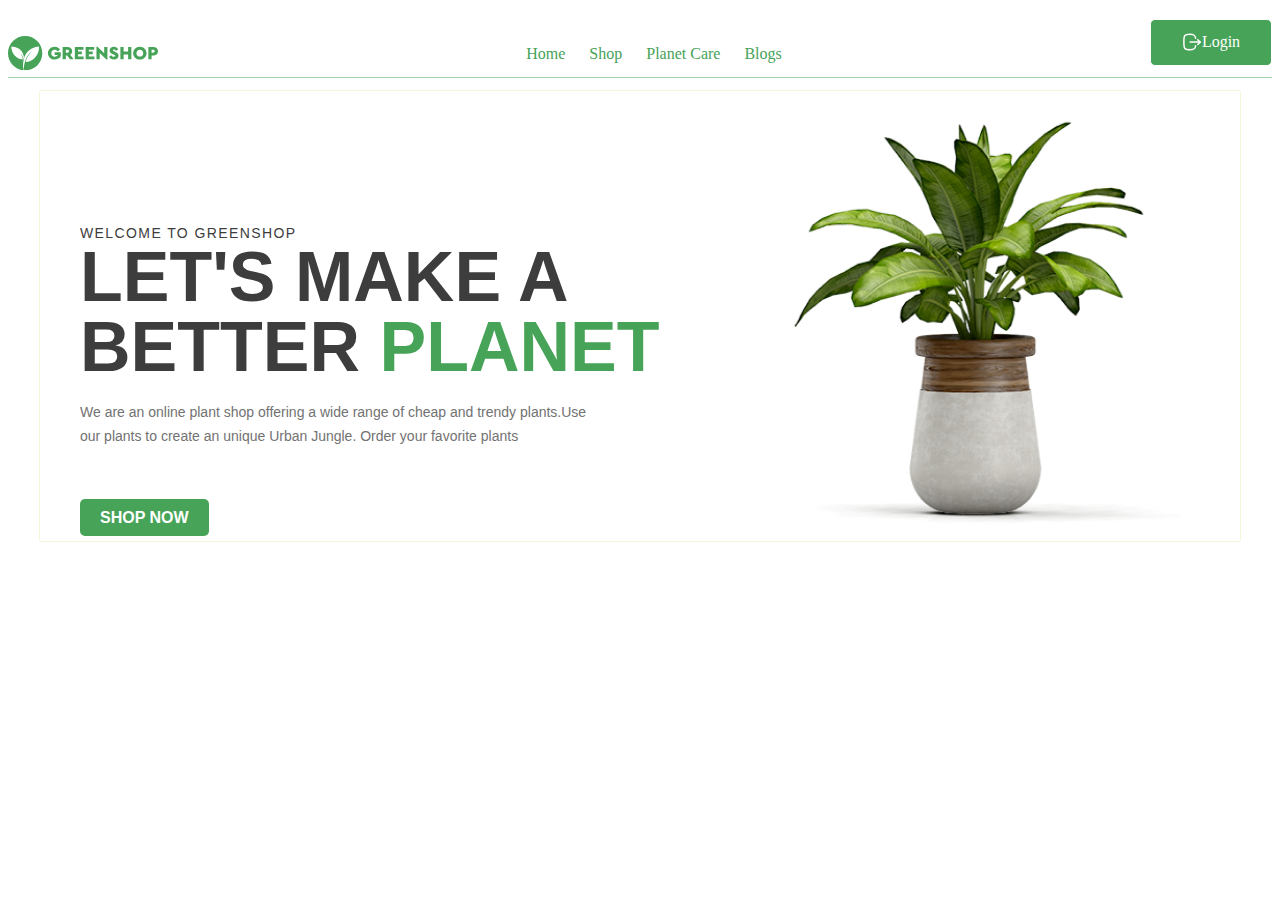
==== index.html @ 657178c8 "Update index.html" ====
<!doctype html>
<html lang="en">
<head>
    <meta charset="UTF-8">
    <meta name="viewport"
          content="width=device-width, user-scalable=no, initial-scale=1.0, maximum-scale=1.0, minimum-scale=1.0">
    <meta http-equiv="X-UA-Compatible" content="ie=edge">
    <title>Document</title>
    <link rel="stylesheet" href="maincss.css"> 
    <link rel="fonts" href="Fonts">
</head>
<body class="body">
<header>
    <div class="container" style="display: flex; justify-content: space-between; align-items: center;">
        <svg width="150" height="35" viewBox="0 0 150 35" fill="none" xmlns="http://www.w3.org/2000/svg">
            <svg class="logo" width="150" height="35" viewBox="0 0 150 35" fill="none" xmlns="http://www.w3.org/2000/svg">
                <g clip-path="url(#clip0_1_1069)">
                    <path d="M17.15 0C7.67748 0 0 7.67746 0 17.15C0 26.0201 6.73548 33.3175 15.3711 34.207C14.8496 29.9134 15.0436 26.4001 15.7067 23.5135C15.3347 21.7225 14.4898 19.0703 12.5734 17.1864C12.5734 17.1864 13.8348 19.0784 14.5181 21.6214C14.5181 21.6255 14.5221 21.6295 14.5221 21.6335C14.5949 21.9044 14.6596 22.1793 14.7162 22.4623C14.7283 22.527 14.7404 22.5917 14.7526 22.6604C14.8051 22.9515 14.8536 23.2426 14.886 23.5418C5.19513 22.3532 3.12921 13.6569 3.35561 10.3781C13.665 10.9482 15.7754 17.8292 16.0827 22.0985C19.4585 11.0412 30.1843 10.4024 31.0697 10.3781C31.4538 18.8763 25.1509 25.5026 17.6149 26.0807C17.6635 25.8503 17.7201 25.6198 17.7767 25.3934C17.7928 25.3247 17.813 25.26 17.8333 25.1913C17.8777 25.0296 17.9222 24.8679 17.9748 24.7061C17.995 24.6374 18.0192 24.5646 18.0394 24.4959C18.096 24.318 18.1567 24.1442 18.2173 23.9663C18.2335 23.9259 18.2456 23.8854 18.2618 23.845C18.3386 23.6348 18.4195 23.4326 18.5003 23.2305C18.5084 23.2143 18.5125 23.1941 18.5205 23.1779C18.5205 23.1779 18.5205 23.1779 18.5246 23.1779C20.4571 18.5043 24.0229 15.4439 24.0229 15.4439C17.0247 19.4868 15.8441 29.9983 15.6582 34.2231C16.1514 34.2676 16.6446 34.2999 17.15 34.2999C26.6225 34.2999 34.3 26.6225 34.3 17.15C34.3 7.67746 26.6225 0 17.15 0Z" fill="#46A358"/>
                    <path d="M46.7037 10.7454C48.9718 10.7454 50.8235 11.7197 52.0242 13.4986L49.7764 15.4109C48.9718 14.287 47.9975 13.7048 46.6471 13.7048C44.5691 13.7048 43.2753 15.0713 43.2753 17.1534C43.2753 19.2719 44.6418 20.695 46.8372 20.695C48.0177 20.695 48.9556 20.2826 49.554 19.5912V19.0091H46.6673V16.2356H52.7762V20.133C52.194 21.1639 51.3693 21.9887 50.3019 22.6234C49.2346 23.242 48.0339 23.5614 46.7037 23.5614C42.9923 23.618 39.9237 20.7313 39.9763 17.1534C39.9197 13.5956 42.9923 10.6888 46.7037 10.7454Z" fill="#46A358"/>
                    <path d="M61.9576 23.3316L59.168 19.4908H57.8379V23.3316H54.6157V10.9684H59.4672C62.2204 10.9684 64.2459 12.6543 64.2459 15.2215C64.2459 16.7376 63.5141 17.995 62.2972 18.7429L65.5558 23.3316H61.9576ZM57.8338 16.681H59.4833C60.3809 16.681 60.963 16.0988 60.963 15.2215C60.963 14.3442 60.3809 13.7782 59.4833 13.7782H57.8338V16.681Z" fill="#46A358"/>
                    <path d="M66.8333 10.9684H75.4124V13.8712H70.0555V15.5773H73.876V18.2739H70.0555V20.4288H75.6388V23.3316H66.8333V10.9684Z" fill="#46A358"/>
                    <path d="M77.6441 10.9684H86.2231V13.8712H80.8663V15.5773H84.6868V18.2739H80.8663V20.4288H86.4495V23.3316H77.6441V10.9684Z" fill="#46A358"/>
                    <path d="M99.4192 10.9683V23.5579H98.3882L91.681 17.057V23.3315H88.4588V10.7419H89.4897L96.197 17.1499V10.9683H99.4192Z" fill="#46A358"/>
                    <path d="M103.264 19.135C103.996 20.1094 104.764 20.7279 106.017 20.7279C106.862 20.7279 107.291 20.4288 107.291 19.8264C107.291 19.2846 107.008 19.1148 106.033 18.6822L104.76 18.1203C102.718 17.2187 101.631 16.0584 101.631 14.3927C101.631 12.2014 103.43 10.7379 105.957 10.7379C107.998 10.7379 109.442 11.7123 110.19 13.2283L108.035 14.8778C107.436 13.9803 106.874 13.5679 105.993 13.5679C105.318 13.5679 104.889 13.8307 104.889 14.3563C104.889 14.8051 105.152 15.0517 105.957 15.367L107.38 15.9654C109.535 16.867 110.545 17.9505 110.545 19.6929C110.545 22.0904 108.576 23.5539 106.009 23.5539C103.782 23.5539 101.982 22.4866 101.081 20.7805L103.264 19.135Z" fill="#46A358"/>
                    <path d="M112.393 10.9684H115.615V15.4843H120.131V10.9684H123.353V23.3316H120.131V18.3871H115.615V23.3316H112.393V10.9684Z" fill="#46A358"/>
                    <path d="M131.843 10.7419C135.441 10.6651 138.607 13.6084 138.53 17.1499C138.603 20.7279 135.441 23.6145 131.843 23.5579C128.229 23.6145 125.116 20.7279 125.193 17.1499C125.116 13.6084 128.229 10.6692 131.843 10.7419ZM131.859 13.7014C129.874 13.7014 128.488 15.1083 128.488 17.1499C128.488 18.1809 128.807 19.0218 129.426 19.6606C130.044 20.2791 130.869 20.5985 131.859 20.5985C133.772 20.5985 135.231 19.2118 135.231 17.1499C135.235 15.1083 133.772 13.7014 131.859 13.7014Z" fill="#46A358"/>
                    <path d="M140.374 10.9684H145.226C147.979 10.9684 150.004 12.6543 150.004 15.2215C150.004 17.7524 147.926 19.4908 145.226 19.4908H143.596V23.3316H140.374V10.9684ZM145.242 16.681C146.139 16.681 146.721 16.0988 146.721 15.2215C146.721 14.3442 146.139 13.7782 145.242 13.7782H143.592V16.681H145.242Z" fill="#46A358"/>
                </g>
                <defs>
                    <clipPath id="clip0_1_1069">
                        <rect width="150" height="34.2999" fill="white"/>
                    </clipPath>
                </defs>
            </svg>

        </svg>
        <nav>
            <ul class="list">
                <li><a href="#"><span class="home">Home</span></a></li>
                <li><a href="#"><span class="Shop">Shop</span></a></li>
                <li><a href="#"><span class="Planet_care">Planet Care</span></a></li>
                <li><a href="#"><span class="Blogs">Blogs</span></a></li>
            </ul>
        </nav>
        <a href="project.html" class="login-link">
            <svg width="20" height="20" viewBox="0 0 20 20" fill="none" xmlns="http://www.w3.org/2000/svg">
            <path d="M18.1601 10.1006H8.12598" stroke="white" stroke-width="1.5" stroke-linecap="round" stroke-linejoin="round" />
            <path d="M15.7212 7.67059L18.1612 10.1006L15.7212 12.5306" stroke="white" stroke-width="1.5" stroke-linecap="round" stroke-linejoin="round" />
            <path d="M13.6342 6.35826C13.3592 3.37493 12.2425 2.2916 7.80082 2.2916C1.88332 2.2916 1.88332 4.2166 1.88332 9.99993C1.88332 15.7833 1.88332 17.7083 7.80082 17.7083C12.2425 17.7083 13.3592 16.6249 13.6342 13.6416" stroke="white" stroke-width="1.5" stroke-linecap="round" stroke-linejoin="round" />
        </svg>
            Login
        </a>
    </div>

</header>
<section class="banner">
    <div class="container1">
        <article>
       <h4>Welcome to GreenShop</h4>
            <h1>Let's make a<br>Better
            <span>Planet</span></h1>
           <p> We are an online plant shop offering a wide range of cheap and trendy plants.Use<br>our plants to create an unique Urban Jungle. Order your favorite plants </p>
            <p class="Shop_now"><a href="#">Shop now</a></p>
        </article>
        <img src="images/01 1.png" height="450" width="507" >

    </div>

</section>
</body>
</html>
---- maincss.css ----
.container {
    display: flex;
    justify-content: space-between;
    align-items: center;
    width: 100%;
    height: 47px;
    text-align: center;
    border-bottom: 0.30px solid rgba(70, 163, 88, 0.5);
    margin-top: 30px;
    margin-bottom: 12px;
}


}

.logo {
    margin-top: 30px;
    margin-right: 20px; /* Подберите подходящее значение */
}

.list {
    list-style-type: none;
    padding: 0;
    margin: 0;
}

.list li {
    display: inline-block;
    margin-right: 20px;
}

.list li:last-child {
    margin-right: 0;
}

.list li a {
    text-decoration: none;
    color: black;
    position: relative;
}

.list li a:hover::after {
    content: "";
    position: absolute;
    left: 0;
    bottom: -2px;
    width: 100%;
    height: 2px;
    background-color: green;
    color: green;
    border: 3px solid #46a358;
}

.login-link {
    text-decoration: none;
    color: white;
    padding: 5px 10px;
    border: 1px solid;
    background-color: #46A358;
    border-radius: 5px;
    transition: background-color 0.3s ease;
    font-size: 16px;
    font-weight: 500;
    width: 100px;
    height: 35px;
    display: flex;
    align-items: center;
    justify-content: center;
    margin-bottom: 28px;
    margin-top: 5px;
}
.login-link:hover {
    background-color: #4CAF50;
}

.banner {
        position: relative;
        width: 1200px;
        height: 450px;
        margin: 95px auto 52px auto;
        border: beige solid 0.20px;
        border-radius: 2px;
        margin-top: 12px;
}

.container1 {

    display: flex;
    justify-content: space-between;
    align-items: center;
    padding: 60px 40px 219px 40px;

}

h4 {
    margin-bottom: 0;
    font-family: Arial;
    font-weight: 500;
    font-size: 14px;
    line-height: 114%;
    letter-spacing: 0.1em;
    text-transform: uppercase;
    color: #3d3d3d;
    font-family: "Italic", sans-serif;
}

h1 {
    font-family: "Italic", sans-serif;
    margin-top: 0;
    margin-bottom: 0;
    font-family: Arial;
    font-weight: 900;
    font-size: 70px;
    line-height: 100%;
    text-transform: uppercase;
    color: #3d3d3d;
}
span{
    color: #46a358;
}

p {
    padding-top: 5px;
    font-family: "Italic", sans-serif;
    font-weight: 400;
    font-size: 14px;
    line-height: 171%;
    color: #727272;
}
.Shop_now {
    padding-top: 44px;
    padding-right: 419px;
}

.Shop_now a {
    padding: 10px 20px;
    font-family: Arial;
    font-weight: 700;
    font-size: 16px;
    line-height: 125%;
    text-transform: uppercase;
    color: #fff;
    background-color: #46a358;
    border-radius: 5px;
    text-decoration: none;
}

.Shop_now a:hover {
    background-color: #4CAF50;
    text-decoration: none;
}

img {
    position: relative;
    top: -60px;
    width: 40%;
    max-width: 40%;
}
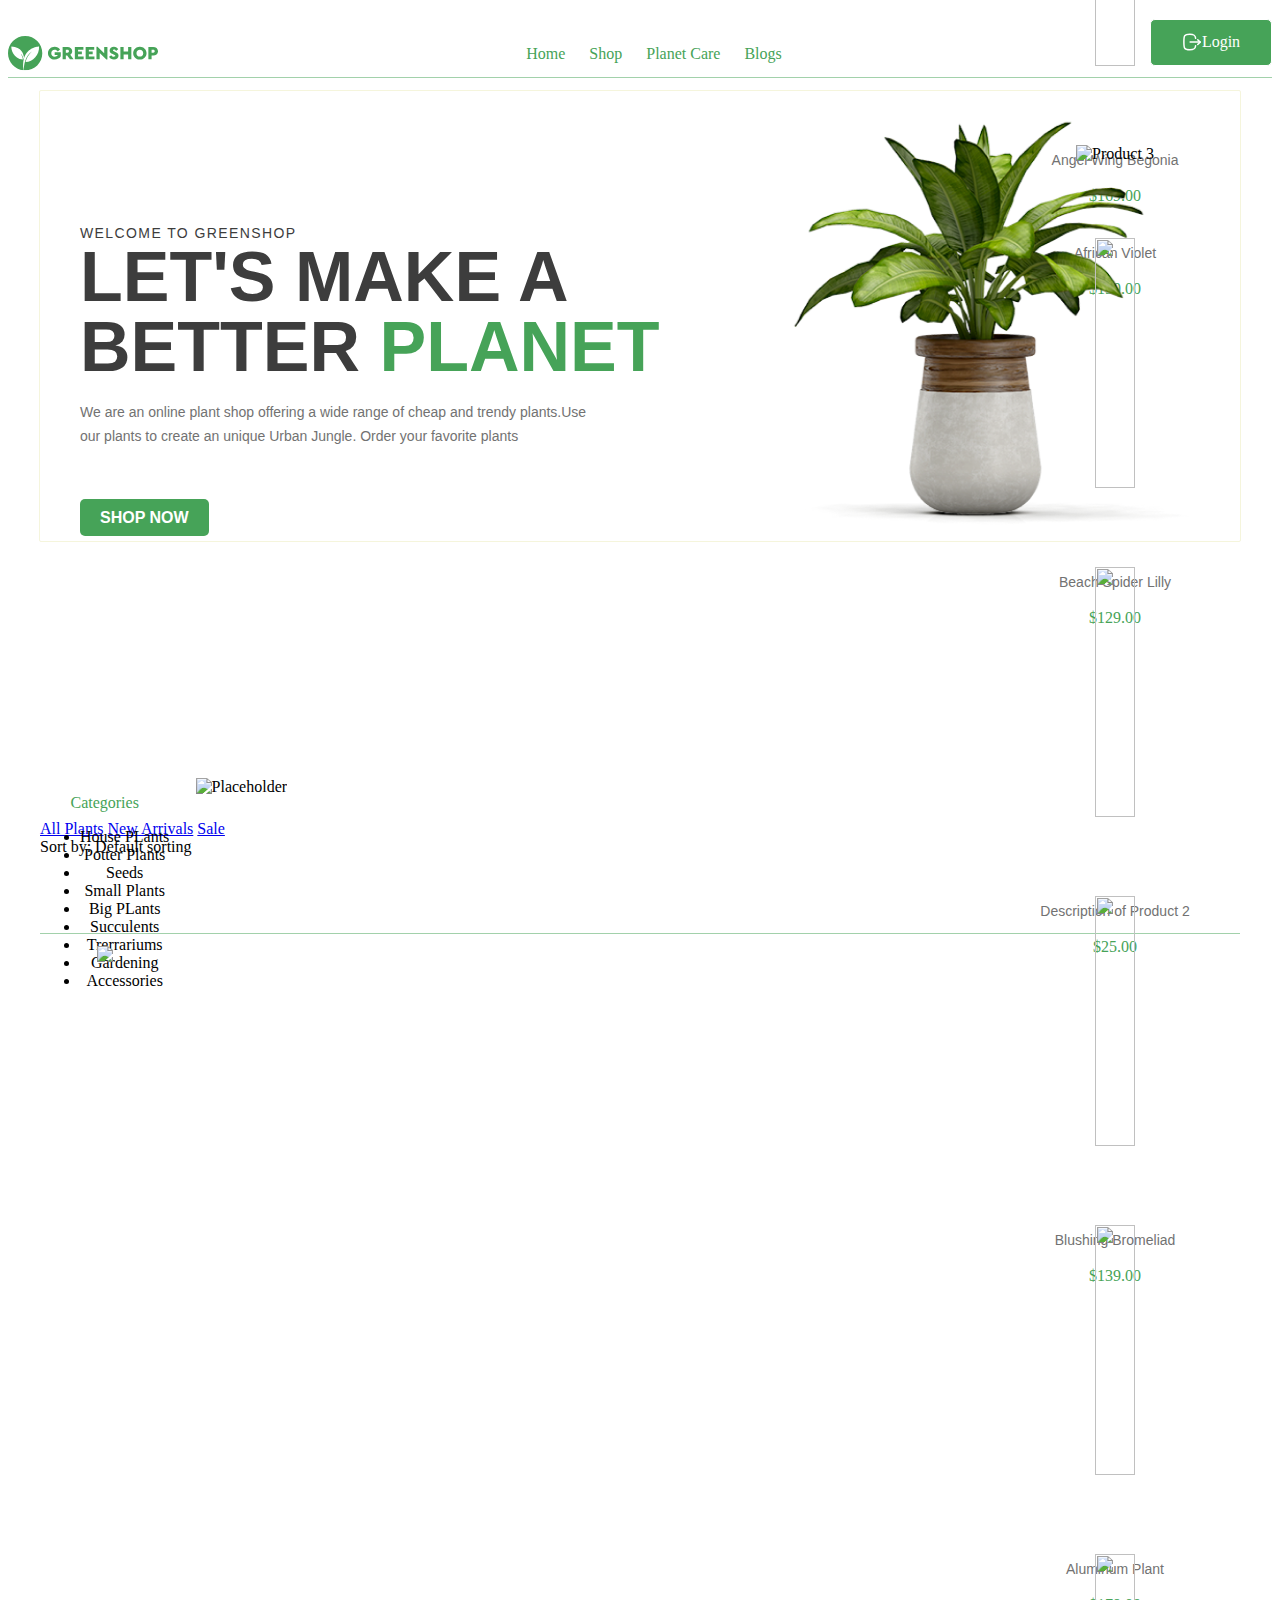
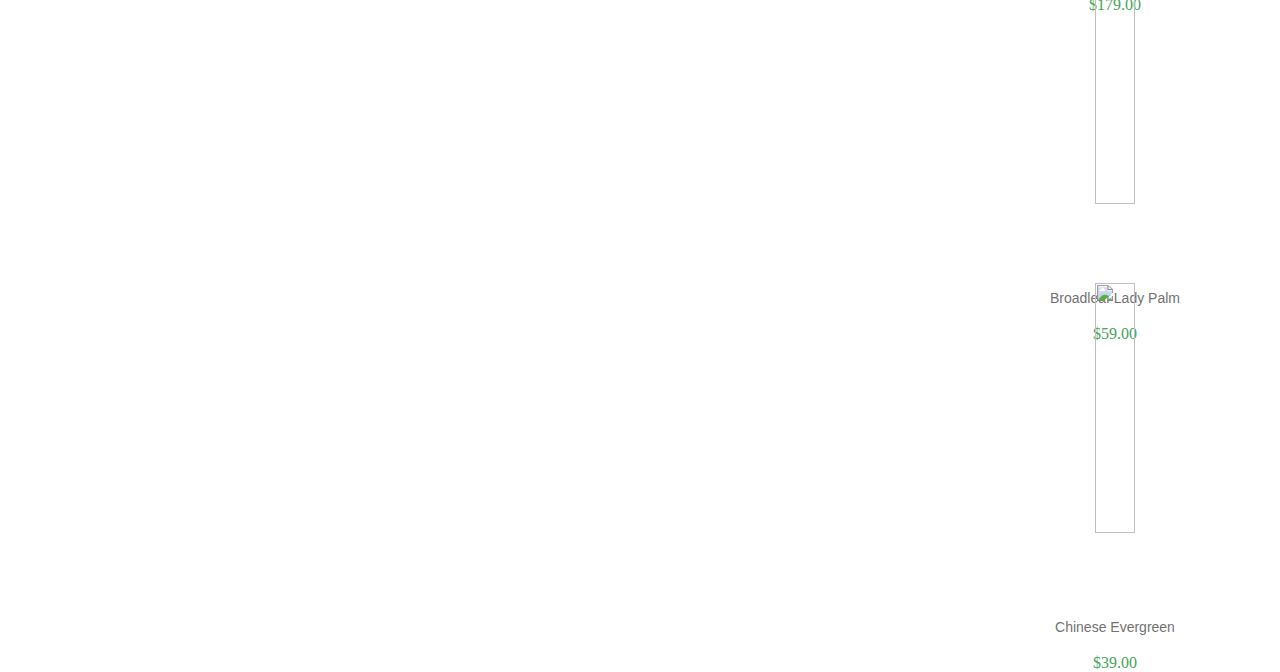
==== commit b73ea14f: "Update index.html" ====
--- a/index.html
+++ b/index.html
@@ -6,10 +6,11 @@
           content="width=device-width, user-scalable=no, initial-scale=1.0, maximum-scale=1.0, minimum-scale=1.0">
     <meta http-equiv="X-UA-Compatible" content="ie=edge">
     <title>Document</title>
-    <link rel="stylesheet" href="maincss.css"> 
+    <link rel="stylesheet" href="maincss.css">
     <link rel="fonts" href="Fonts">
 </head>
 <body class="body">
+<div class="full">
 <header>
     <div class="container" style="display: flex; justify-content: space-between; align-items: center;">
         <svg width="150" height="35" viewBox="0 0 150 35" fill="none" xmlns="http://www.w3.org/2000/svg">
@@ -66,6 +67,109 @@
 
     </div>
 
-</section>
-</body>
+    <section class="products">
+        <div class="filters">
+            <a href="#">All Plants</a>
+            <a href="#">New Arrivals</a>
+            <a href="#">Sale</a>
+            <div class="sort">Sort by: Default sorting <img src="images/Arrow%20-%20Down%202.png" alt="Placeholder" width="16" height="16"></div>
+        </div>
+
+        <div class="container">
+
+            <div class="categories">
+
+
+                <span>Categories</span>
+                <ul>
+                    <li>House PLants</li>
+                    <li>Potter Plants</li>
+                    <li>Seeds</li>
+                    <li>Small Plants</li>
+                    <li>Big PLants</li>
+                    <li>Succulents</li>
+                    <li>Trerrariums</li>
+                    <li>Gardening</li>
+                    <li>Accessories</li>
+
+                </ul>
+<div><img src="images/Super%20Sale%20Banner.png"></div>
+            </div>
+
+
+            <div class="product-list">
+
+                <div class="product-row">
+
+                    <div class="product">
+
+
+                        <img src="images/image 1.png" height="250" width="250"/>
+                        <p>Barberton Daisy</p>
+                        <span>$119.00</span>
+                    </div>
+                    <div class="product">
+
+                        <img src="images/product-21-320x320 1.png" height="250" width="250"/>
+
+                        <p>Angel Wing Begonia</p>
+                        <span>$169.00</span>
+                    </div>
+                    <div class="product">
+                          <img src="images/image%202.svg" alt="Product 3" width="258" height="250">
+
+                        <p>African Violet</p>
+                        <span>$199.00</span>
+                    </div>
+                </div>
+                <div class="product-row">
+
+                    <div class="product">
+
+                        <img src="images/01 3.png" height="250" width="250"/>
+
+                        <p>Beach Spider Lilly</p>
+                        <span>$129.00</span>
+                    </div>
+                    <div class="product">
+                        <img src="images/image 7.png" height="250" width="250"/>
+                        <p>Description of Product 2</p>
+                        <span>$25.00</span>
+                    </div>
+                    <div class="product">
+                        <img src="images/image 8.png" height="250" width="250"/>
+                        <p>Blushing Bromeliad</p>
+                        <span>$139.00</span>
+                    </div>
+                </div>
+                <div class="product-row">
+
+                    <div class="product">
+
+                        <img src="images/image 9.png" height="250" width="250"/>
+                        <p>Aluminum Plant</p>
+                        <span>$179.00</span>
+                    </div>
+                    <div class="product">
+                        <img src="images/product-20-320x320 1.png" height="250" width="250"/>
+                        <p>Broadleaf Lady Palm</p>
+                        <span>$59.00</span>
+                    </div>
+                    <div class="product">
+
+                        <img src="images/image 10.png" height="250" width="250"/>
+                        <p>Chinese Evergreen</p>
+                        <span>$39.00</span>
+
+
+                    </div>
+                </div>
+            </div>
+
+
+        </div>
+    </section>
+
+    </div>
+
 </html>
--- a/maincss.css
+++ b/maincss.css
@@ -15,7 +15,7 @@
 
 .logo {
     margin-top: 30px;
-    margin-right: 20px; /* Подберите подходящее значение */
+    margin-right: 20px; 
 }
 
 .list {
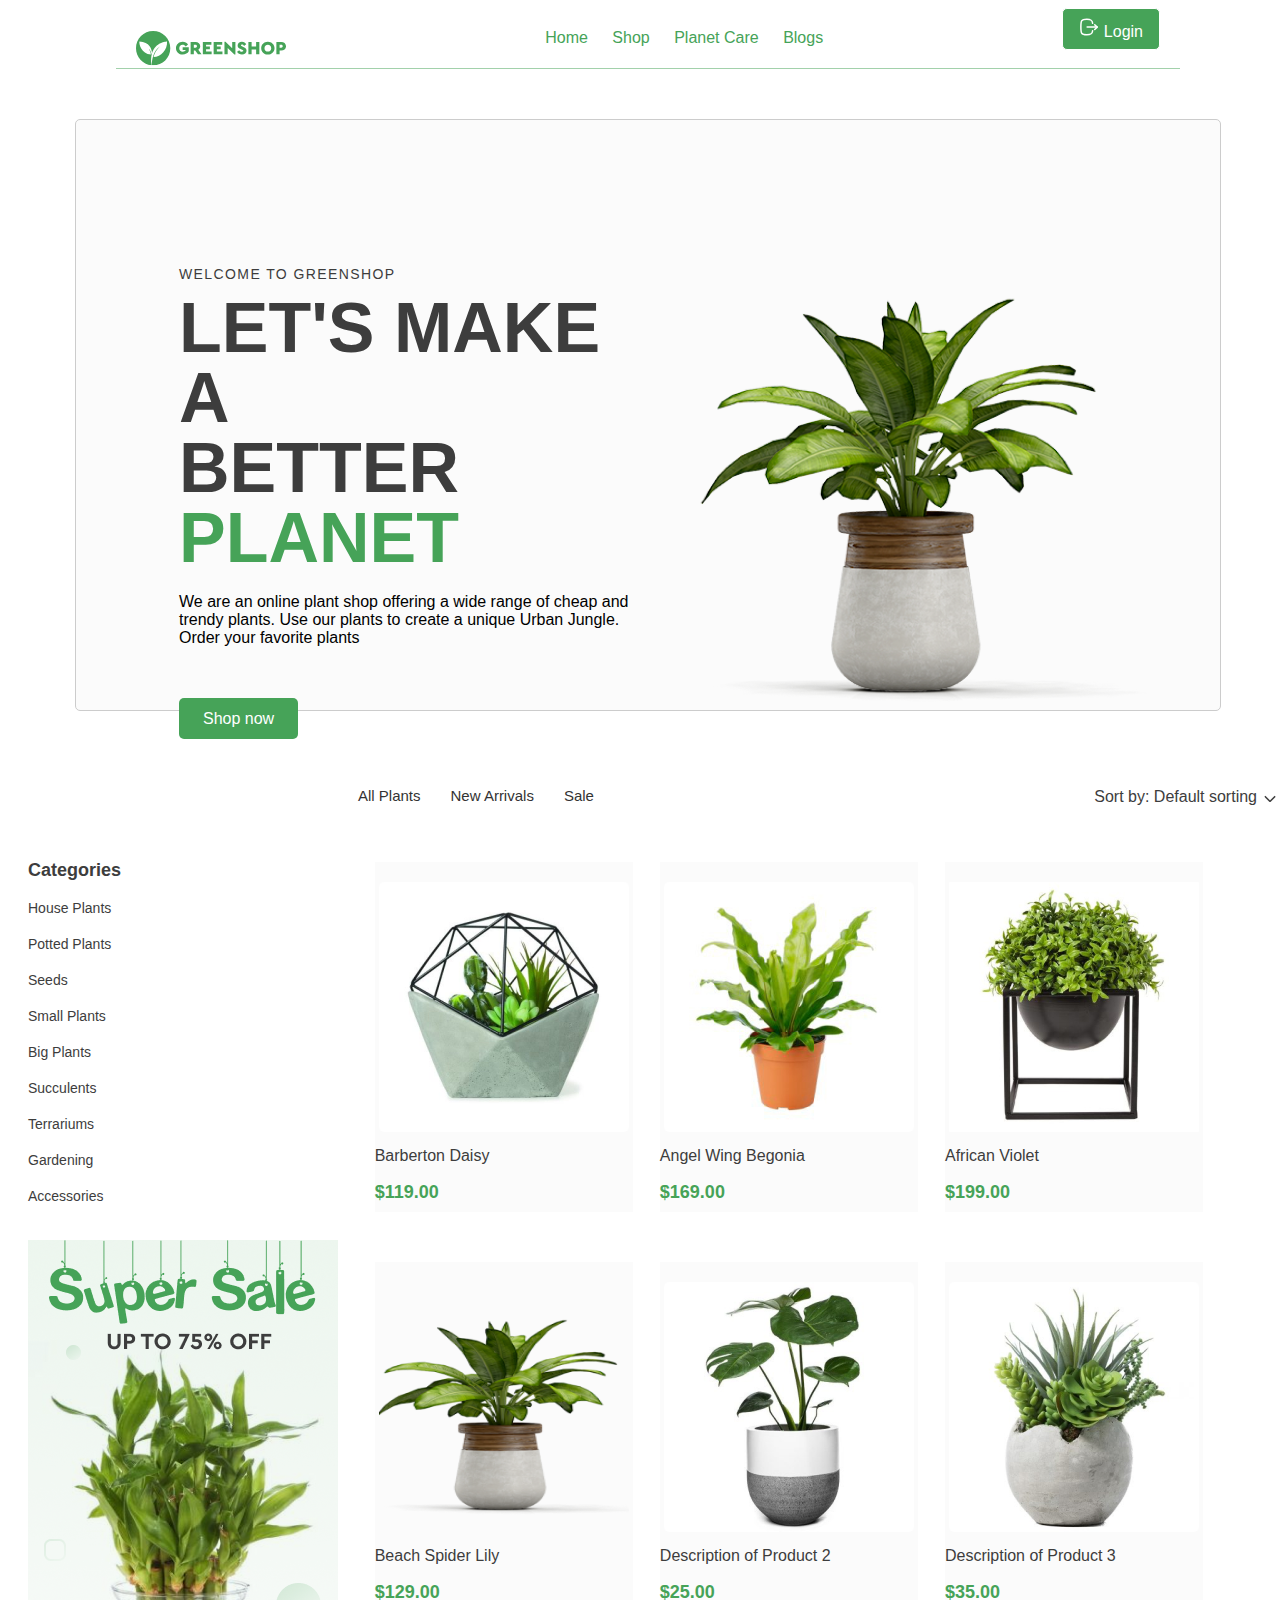
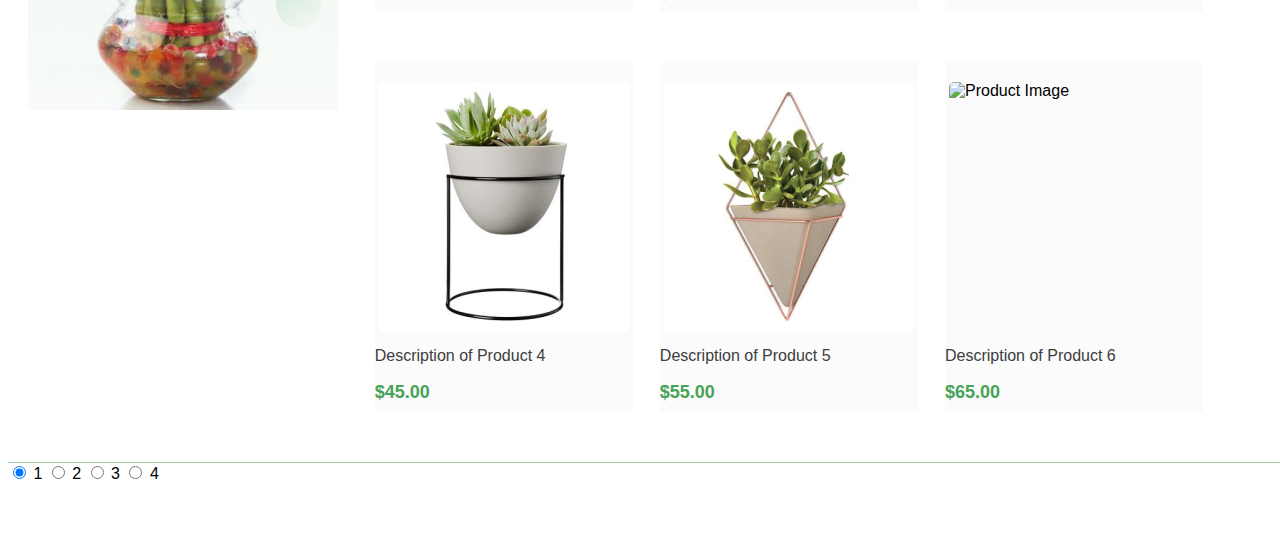
==== commit 5783e739: "Update index.html" ====
--- a/index.html
+++ b/index.html
@@ -2,174 +2,152 @@
 <html lang="en">
 <head>
     <meta charset="UTF-8">
-    <meta name="viewport"
-          content="width=device-width, user-scalable=no, initial-scale=1.0, maximum-scale=1.0, minimum-scale=1.0">
+    <meta name="viewport" content="width=device-width, user-scalable=no, initial-scale=1.0, maximum-scale=1.0, minimum-scale=1.0">
     <meta http-equiv="X-UA-Compatible" content="ie=edge">
     <title>Document</title>
     <link rel="stylesheet" href="maincss.css">
-    <link rel="fonts" href="Fonts">
+    <link rel="stylesheet" href="Fonts/fontfile.css">
 </head>
 <body class="body">
-<div class="full">
 <header>
     <div class="container" style="display: flex; justify-content: space-between; align-items: center;">
-        <svg width="150" height="35" viewBox="0 0 150 35" fill="none" xmlns="http://www.w3.org/2000/svg">
-            <svg class="logo" width="150" height="35" viewBox="0 0 150 35" fill="none" xmlns="http://www.w3.org/2000/svg">
-                <g clip-path="url(#clip0_1_1069)">
-                    <path d="M17.15 0C7.67748 0 0 7.67746 0 17.15C0 26.0201 6.73548 33.3175 15.3711 34.207C14.8496 29.9134 15.0436 26.4001 15.7067 23.5135C15.3347 21.7225 14.4898 19.0703 12.5734 17.1864C12.5734 17.1864 13.8348 19.0784 14.5181 21.6214C14.5181 21.6255 14.5221 21.6295 14.5221 21.6335C14.5949 21.9044 14.6596 22.1793 14.7162 22.4623C14.7283 22.527 14.7404 22.5917 14.7526 22.6604C14.8051 22.9515 14.8536 23.2426 14.886 23.5418C5.19513 22.3532 3.12921 13.6569 3.35561 10.3781C13.665 10.9482 15.7754 17.8292 16.0827 22.0985C19.4585 11.0412 30.1843 10.4024 31.0697 10.3781C31.4538 18.8763 25.1509 25.5026 17.6149 26.0807C17.6635 25.8503 17.7201 25.6198 17.7767 25.3934C17.7928 25.3247 17.813 25.26 17.8333 25.1913C17.8777 25.0296 17.9222 24.8679 17.9748 24.7061C17.995 24.6374 18.0192 24.5646 18.0394 24.4959C18.096 24.318 18.1567 24.1442 18.2173 23.9663C18.2335 23.9259 18.2456 23.8854 18.2618 23.845C18.3386 23.6348 18.4195 23.4326 18.5003 23.2305C18.5084 23.2143 18.5125 23.1941 18.5205 23.1779C18.5205 23.1779 18.5205 23.1779 18.5246 23.1779C20.4571 18.5043 24.0229 15.4439 24.0229 15.4439C17.0247 19.4868 15.8441 29.9983 15.6582 34.2231C16.1514 34.2676 16.6446 34.2999 17.15 34.2999C26.6225 34.2999 34.3 26.6225 34.3 17.15C34.3 7.67746 26.6225 0 17.15 0Z" fill="#46A358"/>
-                    <path d="M46.7037 10.7454C48.9718 10.7454 50.8235 11.7197 52.0242 13.4986L49.7764 15.4109C48.9718 14.287 47.9975 13.7048 46.6471 13.7048C44.5691 13.7048 43.2753 15.0713 43.2753 17.1534C43.2753 19.2719 44.6418 20.695 46.8372 20.695C48.0177 20.695 48.9556 20.2826 49.554 19.5912V19.0091H46.6673V16.2356H52.7762V20.133C52.194 21.1639 51.3693 21.9887 50.3019 22.6234C49.2346 23.242 48.0339 23.5614 46.7037 23.5614C42.9923 23.618 39.9237 20.7313 39.9763 17.1534C39.9197 13.5956 42.9923 10.6888 46.7037 10.7454Z" fill="#46A358"/>
-                    <path d="M61.9576 23.3316L59.168 19.4908H57.8379V23.3316H54.6157V10.9684H59.4672C62.2204 10.9684 64.2459 12.6543 64.2459 15.2215C64.2459 16.7376 63.5141 17.995 62.2972 18.7429L65.5558 23.3316H61.9576ZM57.8338 16.681H59.4833C60.3809 16.681 60.963 16.0988 60.963 15.2215C60.963 14.3442 60.3809 13.7782 59.4833 13.7782H57.8338V16.681Z" fill="#46A358"/>
-                    <path d="M66.8333 10.9684H75.4124V13.8712H70.0555V15.5773H73.876V18.2739H70.0555V20.4288H75.6388V23.3316H66.8333V10.9684Z" fill="#46A358"/>
-                    <path d="M77.6441 10.9684H86.2231V13.8712H80.8663V15.5773H84.6868V18.2739H80.8663V20.4288H86.4495V23.3316H77.6441V10.9684Z" fill="#46A358"/>
-                    <path d="M99.4192 10.9683V23.5579H98.3882L91.681 17.057V23.3315H88.4588V10.7419H89.4897L96.197 17.1499V10.9683H99.4192Z" fill="#46A358"/>
-                    <path d="M103.264 19.135C103.996 20.1094 104.764 20.7279 106.017 20.7279C106.862 20.7279 107.291 20.4288 107.291 19.8264C107.291 19.2846 107.008 19.1148 106.033 18.6822L104.76 18.1203C102.718 17.2187 101.631 16.0584 101.631 14.3927C101.631 12.2014 103.43 10.7379 105.957 10.7379C107.998 10.7379 109.442 11.7123 110.19 13.2283L108.035 14.8778C107.436 13.9803 106.874 13.5679 105.993 13.5679C105.318 13.5679 104.889 13.8307 104.889 14.3563C104.889 14.8051 105.152 15.0517 105.957 15.367L107.38 15.9654C109.535 16.867 110.545 17.9505 110.545 19.6929C110.545 22.0904 108.576 23.5539 106.009 23.5539C103.782 23.5539 101.982 22.4866 101.081 20.7805L103.264 19.135Z" fill="#46A358"/>
-                    <path d="M112.393 10.9684H115.615V15.4843H120.131V10.9684H123.353V23.3316H120.131V18.3871H115.615V23.3316H112.393V10.9684Z" fill="#46A358"/>
-                    <path d="M131.843 10.7419C135.441 10.6651 138.607 13.6084 138.53 17.1499C138.603 20.7279 135.441 23.6145 131.843 23.5579C128.229 23.6145 125.116 20.7279 125.193 17.1499C125.116 13.6084 128.229 10.6692 131.843 10.7419ZM131.859 13.7014C129.874 13.7014 128.488 15.1083 128.488 17.1499C128.488 18.1809 128.807 19.0218 129.426 19.6606C130.044 20.2791 130.869 20.5985 131.859 20.5985C133.772 20.5985 135.231 19.2118 135.231 17.1499C135.235 15.1083 133.772 13.7014 131.859 13.7014Z" fill="#46A358"/>
-                    <path d="M140.374 10.9684H145.226C147.979 10.9684 150.004 12.6543 150.004 15.2215C150.004 17.7524 147.926 19.4908 145.226 19.4908H143.596V23.3316H140.374V10.9684ZM145.242 16.681C146.139 16.681 146.721 16.0988 146.721 15.2215C146.721 14.3442 146.139 13.7782 145.242 13.7782H143.592V16.681H145.242Z" fill="#46A358"/>
-                </g>
-                <defs>
-                    <clipPath id="clip0_1_1069">
-                        <rect width="150" height="34.2999" fill="white"/>
-                    </clipPath>
-                </defs>
-            </svg>
-
+        <svg class="logo" width="150" height="35" viewBox="0 0 150 35" fill="none" xmlns="http://www.w3.org/2000/svg">
+            <g clip-path="url(#clip0_1_1069)">
+                <path d="M17.15 0C7.67748 0 0 7.67746 0 17.15C0 26.0201 6.73548 33.3175 15.3711 34.207C14.8496 29.9134 15.0436 26.4001 15.7067 23.5135C15.3347 21.7225 14.4898 19.0703 12.5734 17.1864C12.5734 17.1864 13.8348 19.0784 14.5181 21.6214C14.5181 21.6255 14.5221 21.6295 14.5221 21.6335C14.5949 21.9044 14.6596 22.1793 14.7162 22.4623C14.7283 22.527 14.7404 22.5917 14.7526 22.6604C14.8051 22.9515 14.8536 23.2426 14.886 23.5418C5.19513 22.3532 3.12921 13.6569 3.35561 10.3781C13.665 10.9482 15.7754 17.8292 16.0827 22.0985C19.4585 11.0412 30.1843 10.4024 31.0697 10.3781C31.4538 18.8763 25.1509 25.5026 17.6149 26.0807C17.6635 25.8503 17.7201 25.6198 17.7767 25.3934C17.7928 25.3247 17.813 25.26 17.8333 25.1913C17.8777 25.0296 17.9222 24.8679 17.9748 24.7061C17.995 24.6374 18.0192 24.5646 18.0394 24.4959C18.096 24.318 18.1567 24.1442 18.2173 23.9663C18.2335 23.9259 18.2456 23.8854 18.2618 23.845C18.3386 23.6348 18.4195 23.4326 18.5003 23.2305C18.5084 23.2143 18.5125 23.1941 18.5205 23.1779C18.5205 23.1779 18.5205 23.1779 18.5246 23.1779C20.4571 18.5043 24.0229 15.4439 24.0229 15.4439C17.0247 19.4868 15.8441 29.9983 15.6582 34.2231C16.1514 34.2676 16.6446 34.2999 17.15 34.2999C26.6225 34.2999 34.3 26.6225 34.3 17.15C34.3 7.67746 26.6225 0 17.15 0Z" fill="#46A358"/>
+                <path d="M46.7037 10.7454C48.9718 10.7454 50.8235 11.7197 52.0242 13.4986L49.7764 15.4109C48.9718 14.287 47.9975 13.7048 46.6471 13.7048C44.5691 13.7048 43.2753 15.0713 43.2753 17.1534C43.2753 19.2719 44.6418 20.695 46.8372 20.695C48.0177 20.695 48.9556 20.2826 49.554 19.5912V19.0091H46.6673V16.2356H52.7762V20.133C52.194 21.1639 51.3693 21.9887 50.3019 22.6234C49.2346 23.242 48.0339 23.5614 46.7037 23.5614C42.9923 23.618 39.9237 20.7313 39.9763 17.1534C39.9197 13.5956 42.9923 10.6888 46.7037 10.7454Z" fill="#46A358"/>
+                <path d="M61.9576 23.3316L59.168 19.4908H57.8379V23.3316H54.6157V10.9684H59.4672C62.2204 10.9684 64.2459 12.6543 64.2459 15.2215C64.2459 16.7376 63.5141 17.995 62.2972 18.7429L65.5558 23.3316H61.9576ZM57.8338 16.681H59.4833C60.3809 16.681 60.963 16.0988 60.963 15.2215C60.963 14.3442 60.3809 13.7782 59.4833 13.7782H57.8338V16.681Z" fill="#46A358"/>
+                <path d="M66.8333 10.9684H75.4124V13.8712H70.0555V15.5773H73.876V18.2739H70.0555V20.4288H75.6388V23.3316H66.8333V10.9684Z" fill="#46A358"/>
+                <path d="M77.6441 10.9684H86.2231V13.8712H80.8663V15.5773H84.6868V18.2739H80.8663V20.4288H86.4495V23.3316H77.6441V10.9684Z" fill="#46A358"/>
+                <path d="M99.4192 10.9683V23.5579H98.3882L91.681 17.057V23.3315H88.4588V10.7419H89.4897L96.197 17.1499V10.9683H99.4192Z" fill="#46A358"/>
+                <path d="M103.264 19.135C103.996 20.1094 104.764 20.7279 106.017 20.7279C106.862 20.7279 107.291 20.4288 107.291 19.8264C107.291 19.2846 107.008 19.1148 106.033 18.6822L104.76 18.1203C102.718 17.2187 101.631 16.0584 101.631 14.3927C101.631 12.2014 103.43 10.7379 105.957 10.7379C107.998 10.7379 109.442 11.7123 110.19 13.2283L108.035 14.8778C107.436 13.9803 106.874 13.5679 105.993 13.5679C105.318 13.5679 104.889 13.8307 104.889 14.3563C104.889 14.8051 105.152 15.0517 105.957 15.367L107.38 15.9654C109.535 16.867 110.545 17.9505 110.545 19.6929C110.545 22.0904 108.576 23.5539 106.009 23.5539C103.782 23.5539 101.982 22.4866 101.081 20.7805L103.264 19.135Z" fill="#46A358"/>
+                <path d="M112.393 10.9684H115.615V15.4843H120.131V10.9684H123.353V23.3316H120.131V18.3871H115.615V23.3316H112.393V10.9684Z" fill="#46A358"/>
+                <path d="M131.843 10.7419C135.441 10.6651 138.607 13.6084 138.53 17.1499C138.603 20.7279 135.441 23.6145 131.843 23.5579C128.229 23.6145 125.116 20.7279 125.193 17.1499C125.116 13.6084 128.229 10.6692 131.843 10.7419ZM131.859 13.7014C129.874 13.7014 128.488 15.1083 128.488 17.1499C128.488 18.1809 128.807 19.0218 129.426 19.6606C130.044 20.2791 130.869 20.5985 131.859 20.5985C133.772 20.5985 135.231 19.2118 135.231 17.1499C135.235 15.1083 133.772 13.7014 131.859 13.7014Z" fill="#46A358"/>
+                <path d="M140.374 10.9684H145.226C147.979 10.9684 150.004 12.6543 150.004 15.2215C150.004 17.7524 147.926 19.4908 145.226 19.4908H143.596V23.3316H140.374V10.9684ZM145.242 16.681C146.139 16.681 146.721 16.0988 146.721 15.2215C146.721 14.3442 146.139 13.7782 145.242 13.7782H143.592V16.681H145.242Z" fill="#46A358"/>
+            </g>
+            <defs>
+                <clipPath id="clip0_1_1069">
+                    <rect width="150" height="34.2999" fill="white"/>
+                </clipPath>
+            </defs>
         </svg>
-        <nav>
+        <nav class="navigation">
             <ul class="list">
-                <li><a href="#"><span class="home">Home</span></a></li>
-                <li><a href="#"><span class="Shop">Shop</span></a></li>
-                <li><a href="#"><span class="Planet_care">Planet Care</span></a></li>
-                <li><a href="#"><span class="Blogs">Blogs</span></a></li>
+                <li><a href="#"><span class="navigation__item">Home</span></a></li>
+                <li><a href="#"><span class="navigation__item">Shop</span></a></li>
+                <li><a href="#"><span class="navigation__item">Planet Care</span></a></li>
+                <li><a href="#"><span class="navigation__item">Blogs</span></a></li>
             </ul>
         </nav>
         <a href="project.html" class="login-link">
             <svg width="20" height="20" viewBox="0 0 20 20" fill="none" xmlns="http://www.w3.org/2000/svg">
-            <path d="M18.1601 10.1006H8.12598" stroke="white" stroke-width="1.5" stroke-linecap="round" stroke-linejoin="round" />
-            <path d="M15.7212 7.67059L18.1612 10.1006L15.7212 12.5306" stroke="white" stroke-width="1.5" stroke-linecap="round" stroke-linejoin="round" />
-            <path d="M13.6342 6.35826C13.3592 3.37493 12.2425 2.2916 7.80082 2.2916C1.88332 2.2916 1.88332 4.2166 1.88332 9.99993C1.88332 15.7833 1.88332 17.7083 7.80082 17.7083C12.2425 17.7083 13.3592 16.6249 13.6342 13.6416" stroke="white" stroke-width="1.5" stroke-linecap="round" stroke-linejoin="round" />
-        </svg>
+                <path d="M18.1601 10.1006H8.12598" stroke="white" stroke-width="1.5" stroke-linecap="round" stroke-linejoin="round" />
+                <path d="M15.7212 7.67059L18.1612 10.1006L15.7212 12.5306" stroke="white" stroke-width="1.5" stroke-linecap="round" stroke-linejoin="round" />
+                <path d="M13.6342 6.35826C13.3592 3.37493 12.2425 2.2916 7.80082 2.2916C1.88332 2.2916 1.88332 4.2166 1.88332 9.99993C1.88332 15.7833 1.88332 17.7083 7.80082 17.7083C12.2425 17.7083 13.3592 16.6249 13.6342 13.6416" stroke="white" stroke-width="1.5" stroke-linecap="round" stroke-linejoin="round" />
+            </svg>
             Login
         </a>
     </div>
-
 </header>
-<section class="banner">
-    <div class="container1">
-        <article>
-       <h4>Welcome to GreenShop</h4>
-            <h1>Let's make a<br>Better
-            <span>Planet</span></h1>
-           <p> We are an online plant shop offering a wide range of cheap and trendy plants.Use<br>our plants to create an unique Urban Jungle. Order your favorite plants </p>
-            <p class="Shop_now"><a href="#">Shop now</a></p>
-        </article>
-        <img src="images/01 1.png" height="450" width="507" >
-
-    </div>
-
+<main>
+    <section class="banner">
+        <div class="container1">
+            <article>
+                <h4>Welcome to GreenShop</h4>
+                <h1>Let's make a<br>Better <span>Planet</span></h1>
+                <p>We are an online plant shop offering a wide range of cheap and trendy plants. Use our plants to create a unique Urban Jungle. Order your favorite plants</p>
+                <p class="Shop_now"><a href="#">Shop now</a></p>
+            </article>
+            <img src="images/01 1.png" height="450" width="507" alt="Banner Image">
+        </div>
+    </section>
     <section class="products">
         <div class="filters">
             <a href="#">All Plants</a>
             <a href="#">New Arrivals</a>
             <a href="#">Sale</a>
-            <div class="sort">Sort by: Default sorting <img src="images/Arrow%20-%20Down%202.png" alt="Placeholder" width="16" height="16"></div>
+            <div class="sort">Sort by: Default sorting <img src="images/Arrow - Down 2.png" alt="Sorting Arrow" width="16" height="16"></div>
         </div>
-
         <div class="container">
-
             <div class="categories">
-
-
                 <span>Categories</span>
                 <ul>
-                    <li>House PLants</li>
-                    <li>Potter Plants</li>
+                    <li>House Plants</li>
+                    <li>Potted Plants</li>
                     <li>Seeds</li>
                     <li>Small Plants</li>
-                    <li>Big PLants</li>
+                    <li>Big Plants</li>
                     <li>Succulents</li>
-                    <li>Trerrariums</li>
+                    <li>Terrariums</li>
                     <li>Gardening</li>
                     <li>Accessories</li>
-
                 </ul>
-<div><img src="images/Super%20Sale%20Banner.png"></div>
+                <img src="images/Super Sale Banner.png" alt="Super Sale Banner">
             </div>
-
-
             <div class="product-list">
-
                 <div class="product-row">
-
                     <div class="product">
-
-
-                        <img src="images/image 1.png" height="250" width="250"/>
+                        <img src="images/image 1.png" height="250" width="250" alt="Product Image">
                         <p>Barberton Daisy</p>
                         <span>$119.00</span>
                     </div>
                     <div class="product">
-
-                        <img src="images/product-21-320x320 1.png" height="250" width="250"/>
-
+                        <img src="images/product-21-320x320 1.png" height="250" width="250" alt="Product Image">
                         <p>Angel Wing Begonia</p>
                         <span>$169.00</span>
                     </div>
                     <div class="product">
-                          <img src="images/image%202.svg" alt="Product 3" width="258" height="250">
-
+                        <img src="images/image 2.svg" alt="Product Image" width="258" height="250">
                         <p>African Violet</p>
                         <span>$199.00</span>
                     </div>
                 </div>
                 <div class="product-row">
-
                     <div class="product">
-
-                        <img src="images/01 3.png" height="250" width="250"/>
-
-                        <p>Beach Spider Lilly</p>
+                        <img src="images/01 3.png" height="250" width="250" alt="Product Image">
+                        <p>Beach Spider Lily</p>
                         <span>$129.00</span>
                     </div>
                     <div class="product">
-                        <img src="images/image 7.png" height="250" width="250"/>
+                        <img src="images/image 7.png" height="250" width="250" alt="Product Image">
                         <p>Description of Product 2</p>
                         <span>$25.00</span>
                     </div>
                     <div class="product">
-                        <img src="images/image 8.png" height="250" width="250"/>
-                        <p>Blushing Bromeliad</p>
-                        <span>$139.00</span>
+                        <img src="images/image 8.png" height="250" width="250" alt="Product Image">
+                        <p>Description of Product 3</p>
+                        <span>$35.00</span>
                     </div>
                 </div>
                 <div class="product-row">
-
                     <div class="product">
-
-                        <img src="images/image 9.png" height="250" width="250"/>
-                        <p>Aluminum Plant</p>
-                        <span>$179.00</span>
+                        <img src="images/image 9.png" height="250" width="250" alt="Product Image">
+                        <p>Description of Product 4</p>
+                        <span>$45.00</span>
                     </div>
                     <div class="product">
-                        <img src="images/product-20-320x320 1.png" height="250" width="250"/>
-                        <p>Broadleaf Lady Palm</p>
-                        <span>$59.00</span>
+                        <img src="images/image 10.png" height="250" width="250" alt="Product Image">
+                        <p>Description of Product 5</p>
+                        <span>$55.00</span>
                     </div>
                     <div class="product">
-
-                        <img src="images/image 10.png" height="250" width="250"/>
-                        <p>Chinese Evergreen</p>
-                        <span>$39.00</span>
-
-
+                        <img src="images/image 11.png" height="250" width="250" alt="Product Image">
+                        <p>Description of Product 6</p>
+                        <span>$65.00</span>
                     </div>
                 </div>
             </div>
-
-
         </div>
     </section>
-
-    </div>
-
+</main>
+<div class="pagination">
+    <input type="radio" name="page" id="page1" checked>
+    <label for="page1">1</label>
+    <input type="radio" name="page" id="page2">
+    <label for="page2">2</label>
+    <input type="radio" name="page" id="page3">
+    <label for="page3">3</label>
+    <input type="radio" name="page" id="page4">
+    <label for="page4">4</label>
+</div>
+</body>
 </html>
--- a/maincss.css
+++ b/maincss.css
@@ -1,32 +1,27 @@
 .container {
-    display: flex;
-    justify-content: space-between;
-    align-items: center;
-    width: 100%;
-    height: 47px;
-    text-align: center;
+    width: 80%;
+    max-width: 1280px;
+    margin: 0 auto;
+    padding: 0 20px;
     border-bottom: 0.30px solid rgba(70, 163, 88, 0.5);
-    margin-top: 30px;
-    margin-bottom: 12px;
-}
-
-
 }
 
 .logo {
-    margin-top: 30px;
-    margin-right: 20px; 
+    margin-top: 20px;
+    margin-right: 20px;
 }
 
 .list {
     list-style-type: none;
     padding: 0;
     margin: 0;
+    color: black;
 }
 
 .list li {
     display: inline-block;
     margin-right: 20px;
+    color: #3d3d3d;
 }
 
 .list li:last-child {
@@ -43,116 +38,254 @@
     content: "";
     position: absolute;
     left: 0;
-    bottom: -2px;
+    bottom: -3px;
     width: 100%;
     height: 2px;
     background-color: green;
     color: green;
-    border: 3px solid #46a358;
+    border: 0.50px solid #46a358;
 }
 
 .login-link {
     text-decoration: none;
     color: white;
-    padding: 5px 10px;
+    padding: 8px 16px;
     border: 1px solid;
     background-color: #46A358;
     border-radius: 5px;
     transition: background-color 0.3s ease;
     font-size: 16px;
     font-weight: 500;
-    width: 100px;
-    height: 35px;
-    display: flex;
-    align-items: center;
-    justify-content: center;
-    margin-bottom: 28px;
-    margin-top: 5px;
-}
+    display: inline-block;
+    margin-bottom: 18px;
+}
+
 .login-link:hover {
     background-color: #4CAF50;
 }
 
 .banner {
-        position: relative;
-        width: 1200px;
-        height: 450px;
-        margin: 95px auto 52px auto;
-        border: beige solid 0.20px;
-        border-radius: 2px;
-        margin-top: 12px;
+    position: relative;
+    width: 80%;
+    max-width: 1200px;
+    margin: 50px auto;
+    max-width: 1200px;
+    height:470px ;
+    border: 1px solid #ccc;
+    border-radius: 5px;
+    padding: 60px;
+    background-color: #fbfbfb;
 }
 
 .container1 {
-
-    display: flex;
-    justify-content: space-between;
-    align-items: center;
-    padding: 60px 40px 219px 40px;
-
+    display: flex;
+    justify-content: space-between;
+    margin-top: 68px;
+    margin-left: 43px;
 }
 
 h4 {
-    margin-bottom: 0;
-    font-family: Arial;
+    margin-bottom: 10px;
+    font-family: Arial, sans-serif;
     font-weight: 500;
     font-size: 14px;
     line-height: 114%;
     letter-spacing: 0.1em;
     text-transform: uppercase;
     color: #3d3d3d;
-    font-family: "Italic", sans-serif;
 }
 
 h1 {
-    font-family: "Italic", sans-serif;
-    margin-top: 0;
-    margin-bottom: 0;
-    font-family: Arial;
+    margin-top: 10px;
+    margin-bottom: 20px;
+    font-family: Arial, sans-serif;
     font-weight: 900;
     font-size: 70px;
     line-height: 100%;
     text-transform: uppercase;
     color: #3d3d3d;
 }
-span{
+
+span {
     color: #46a358;
 }
 
 p {
-    padding-top: 5px;
-    font-family: "Italic", sans-serif;
-    font-weight: 400;
-    font-size: 14px;
-    line-height: 171%;
-    color: #727272;
-}
+    margin-bottom: 20px;
+    font-family: Arial, sans-serif;
+}
+
 .Shop_now {
-    padding-top: 44px;
-    padding-right: 419px;
+    padding-top: 20px;
+    margin-top: 43px;
 }
 
 .Shop_now a {
-    padding: 10px 20px;
-    font-family: Arial;
-    font-weight: 700;
-    font-size: 16px;
-    line-height: 125%;
-    text-transform: uppercase;
+    padding: 12px 24px;
+    font-family: Arial, sans-serif;
+    text-decoration: none;
+    border: none;
+    border-radius: 5px;
+    background-color: #46a358;
     color: #fff;
-    background-color: #46a358;
-    border-radius: 5px;
-    text-decoration: none;
+    margin-top: 50px;
 }
 
 .Shop_now a:hover {
     background-color: #4CAF50;
-    text-decoration: none;
 }
 
 img {
+    display: flex;
+    margin: 0 auto;
+    margin-top: 20px;
+    max-width: 100%;
+}
+
+body {
+    width: 100%;
+    height: auto;
+    padding-bottom: 50px;
+    font-family: Arial, sans-serif;
+}
+
+.products .container {
+    width: 1440px;
+    margin: 0 auto;
+    display: flex;
+    justify-content: space-between;
+    margin-top: 30px;
+}
+
+.filters {
+    display: flex;
+    justify-content: space-between;
+    align-items: center;
+    padding: 10px 0;
+    text-decoration: none;
+}
+
+.filters {
+    display: flex;
+    justify-content: flex-start;
+    align-items: center;
+    padding: 10px 0;
+    text-decoration: none;
+    margin-left: 350px;
+}
+
+.filters > a {
+    margin-right: 30px;
+    text-decoration: none;
+    color: #333333;
+    font-family: Arial;
+    font-weight: 400;
+    font-size: 15px;
+    line-height: 107%;
+}
+
+.filters a:hover {
+    color: #46a358;
+    border-bottom: 2px solid #46a358;
+}
+
+.filters .sort {
+    margin-left: auto;
+    text-decoration: none;
+    color: #3d3d3d;
+    margin-right: 10px;
+}
+
+.sort {
+    display: flex;
+    align-items: center;
+}
+
+.sort img {
+    margin-left: 5px;
+    margin-bottom: 15px;
+}
+
+.categories {
+    flex: 1;
+    width: 370px;
     position: relative;
-    top: -60px;
-    width: 40%;
-    max-width: 40%;
-}
+    height: 774px;
+}
+
+.categories ul {
+    list-style-type: none;
+    padding: 0;
+}
+
+.categories li {
+    margin-bottom: 5px;
+    font-size: 14px;
+    margin-top: 20px;
+    font-weight: 400;
+    color: #3d3d3d;
+}
+
+.categories span {
+    font-family: Arial;
+    font-weight: 700;
+    font-size: 18px;
+    line-height: 89%;
+    color: #3d3d3d;
+}
+
+.categories li:hover {
+    color: #46a358;
+}
+
+.categories img {
+    position: absolute;
+    margin-top: 20px;
+    width: px;
+    height: auto;
+    display: block;
+}
+
+.product-list {
+    flex: 2;
+}
+
+.product-row {
+    display: flex;
+    justify-content: space-between;
+    flex-wrap: wrap;
+    margin-right: 105px;
+    margin-left: -100px;
+}
+
+.product {
+    margin-bottom: 20px;
+    width: 258px;
+    height: 350px;
+    background: #fbfbfb;
+    margin-left: 20px;
+    margin-bottom: 50px;
+}
+
+.product span {
+    font-family: Arial;
+    font-weight: 700;
+    font-size: 18px;
+    line-height: 89%;
+    color: #46a358;
+}
+
+.product p {
+    font-family: Arial;
+    font-weight: 400;
+    font-size: 16px;
+    line-height: 100%;
+    color: #3d3d3d;
+}
+
+.product img {
+    border-radius: 5px;
+}
+
+
+}
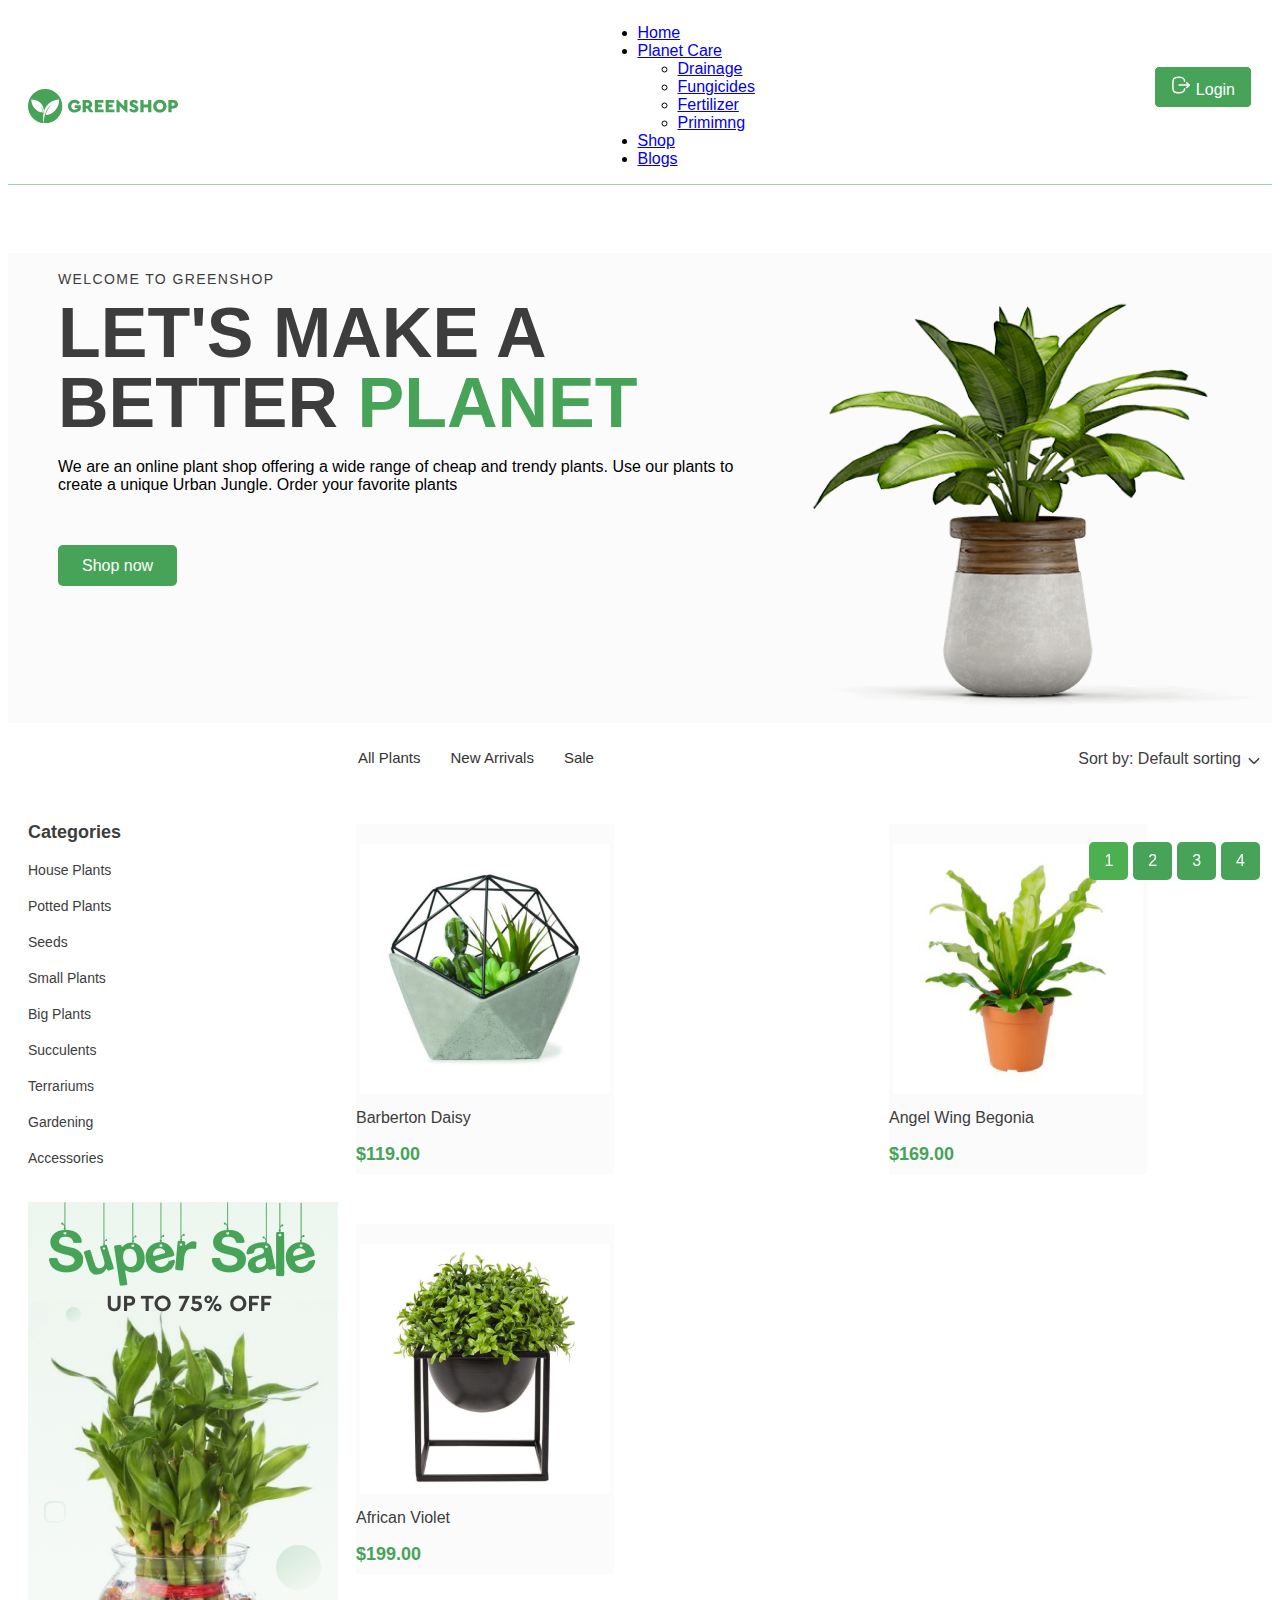
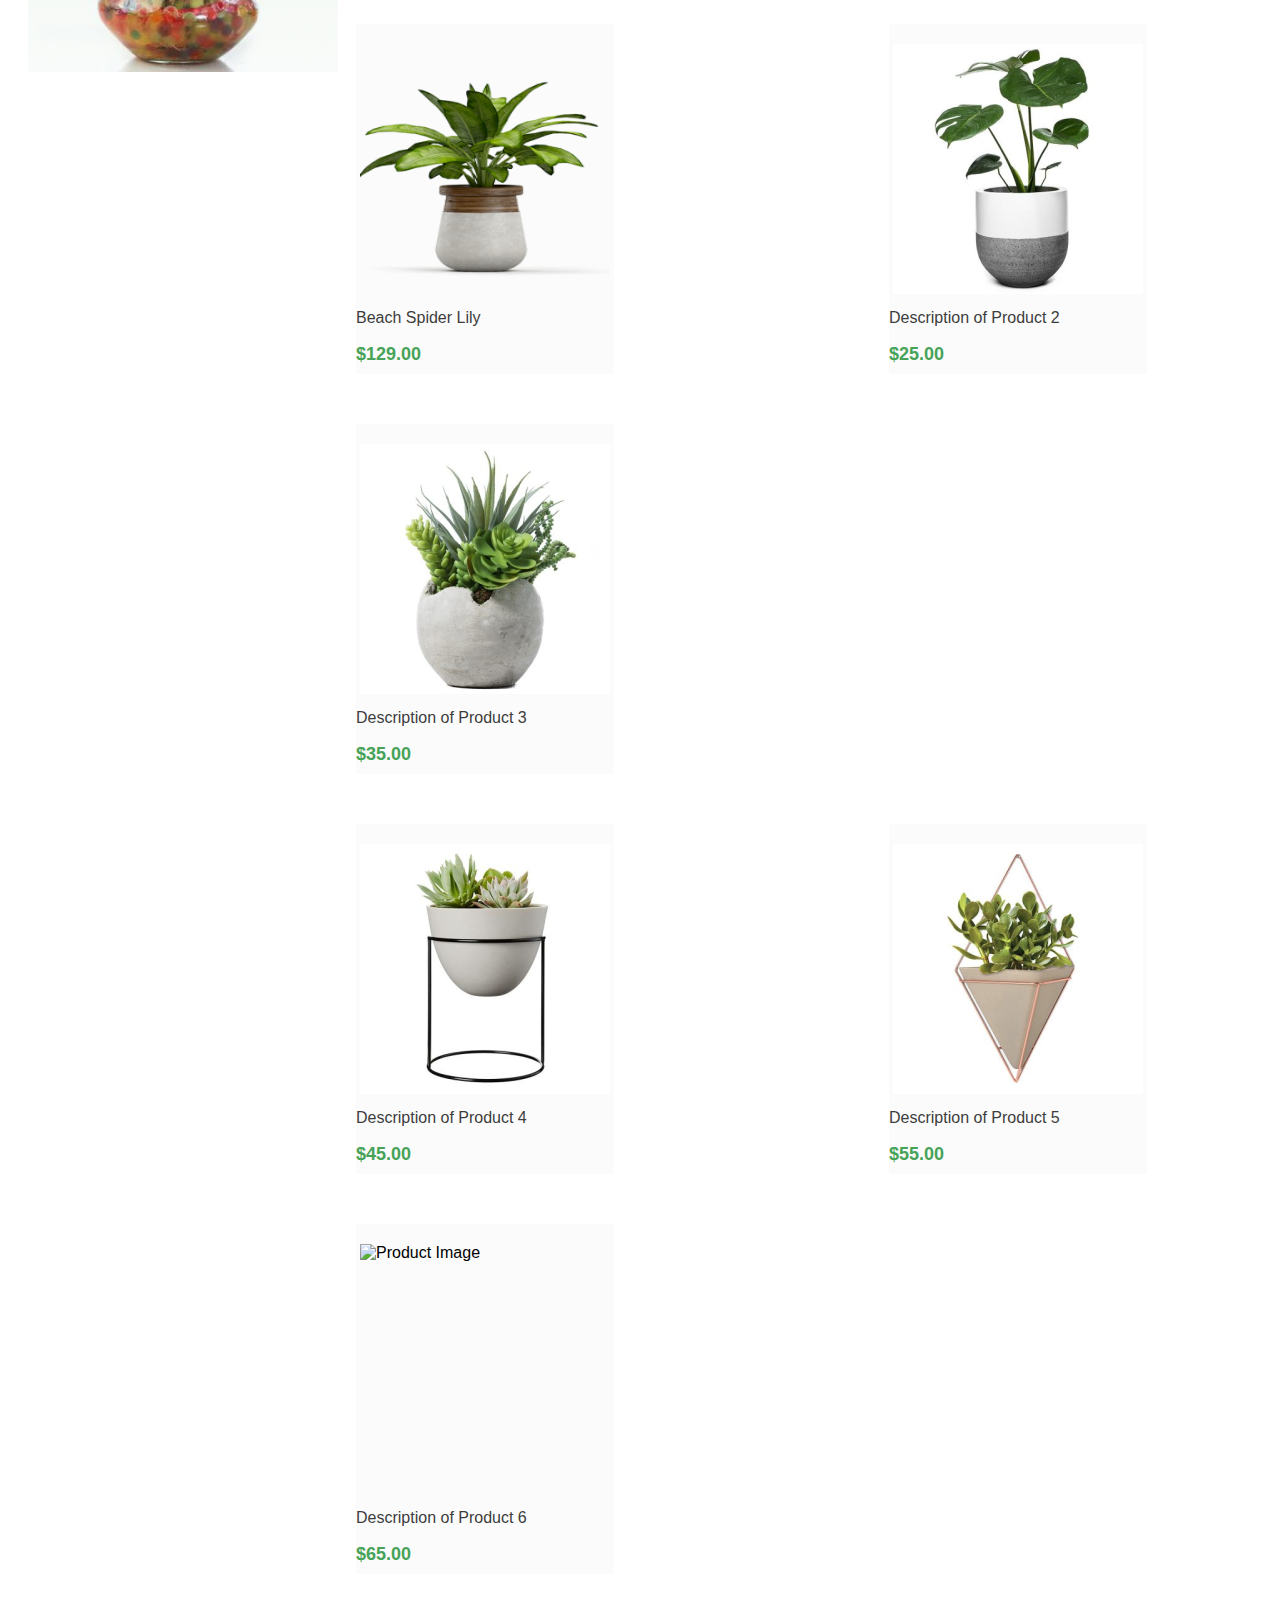
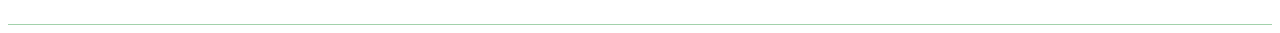
==== commit 5a1c4d43: "Update index.html" ====
--- a/index.html
+++ b/index.html
@@ -30,12 +30,20 @@
                 </clipPath>
             </defs>
         </svg>
-        <nav class="navigation">
-            <ul class="list">
-                <li><a href="#"><span class="navigation__item">Home</span></a></li>
-                <li><a href="#"><span class="navigation__item">Shop</span></a></li>
-                <li><a href="#"><span class="navigation__item">Planet Care</span></a></li>
-                <li><a href="#"><span class="navigation__item">Blogs</span></a></li>
+        <nav class="menu">
+            <ul class="menu-list">
+                <li><a href="#">Home</a></li>
+                <li>
+                    <a href="#">Planet Care</a>
+                    <ul class="submenu">
+                        <li><a href="#">Drainage</a></li>
+                        <li><a href="#">Fungicides</a></li>
+                        <li><a href="#">Fertilizer</a></li>
+                        <li><a href="#">Primimng</a></li>
+                    </ul>
+                </li>
+                <li><a href="#">Shop</a></li>
+                <li><a href="#">Blogs</a></li>
             </ul>
         </nav>
         <a href="project.html" class="login-link">
--- a/maincss.css
+++ b/maincss.css
@@ -1,9 +1,9 @@
 .container {
-    width: 80%;
     max-width: 1280px;
     margin: 0 auto;
     padding: 0 20px;
     border-bottom: 0.30px solid rgba(70, 163, 88, 0.5);
+    display: flex;
 }
 
 .logo {
@@ -39,7 +39,6 @@
     position: absolute;
     left: 0;
     bottom: -3px;
-    width: 100%;
     height: 2px;
     background-color: green;
     color: green;
@@ -65,23 +64,18 @@
 }
 
 .banner {
-    position: relative;
-    width: 80%;
-    max-width: 1200px;
-    margin: 50px auto;
-    max-width: 1200px;
-    height:470px ;
-    border: 1px solid #ccc;
+    max-width: 1280px;
+    margin: 0 auto;
     border-radius: 5px;
-    padding: 60px;
-    background-color: #fbfbfb;
+
 }
 
 .container1 {
     display: flex;
     justify-content: space-between;
     margin-top: 68px;
-    margin-left: 43px;
+    background-color: #fbfbfb;
+    padding-left: 50px;
 }
 
 h4 {
@@ -139,18 +133,15 @@
     display: flex;
     margin: 0 auto;
     margin-top: 20px;
-    max-width: 100%;
+
 }
 
 body {
-    width: 100%;
-    height: auto;
-    padding-bottom: 50px;
     font-family: Arial, sans-serif;
 }
 
 .products .container {
-    width: 1440px;
+
     margin: 0 auto;
     display: flex;
     justify-content: space-between;
@@ -209,7 +200,6 @@
 .categories {
     flex: 1;
     width: 370px;
-    position: relative;
     height: 774px;
 }
 
@@ -239,11 +229,10 @@
 }
 
 .categories img {
-    position: absolute;
-    margin-top: 20px;
-    width: px;
+
+    width: auto;
     height: auto;
-    display: block;
+
 }
 
 .product-list {
@@ -283,9 +272,45 @@
     color: #3d3d3d;
 }
 
-.product img {
+.categories img {
+  margin-right: 180px;
+    display: inline-block;
+}
+
+
+.pagination {
+    position: fixed;
+    bottom: 20px;
+    right: 20px;
+    display: flex;
+
+}
+
+.pagination input[type="radio"] {
+    display: none;
+}
+
+.pagination label {
+    background-color: #46a358;
+    color: white;
+    border: none;
+    padding: 10px 15px;
+    font-size: 16px;
+    cursor: pointer;
     border-radius: 5px;
-}
-
-
-}
+    transition: background-color 0.3s ease;
+    margin-left: 5px;
+}
+
+.pagination label:hover {
+    background-color: #4CAF50;
+}
+
+#page1:checked ~ label[for="page1"],
+#page2:checked ~ label[for="page2"],
+#page3:checked ~ label[for="page3"],
+#page4:checked ~ label[for="page4"] {
+    background-color: #4CAF50;
+}
+
+
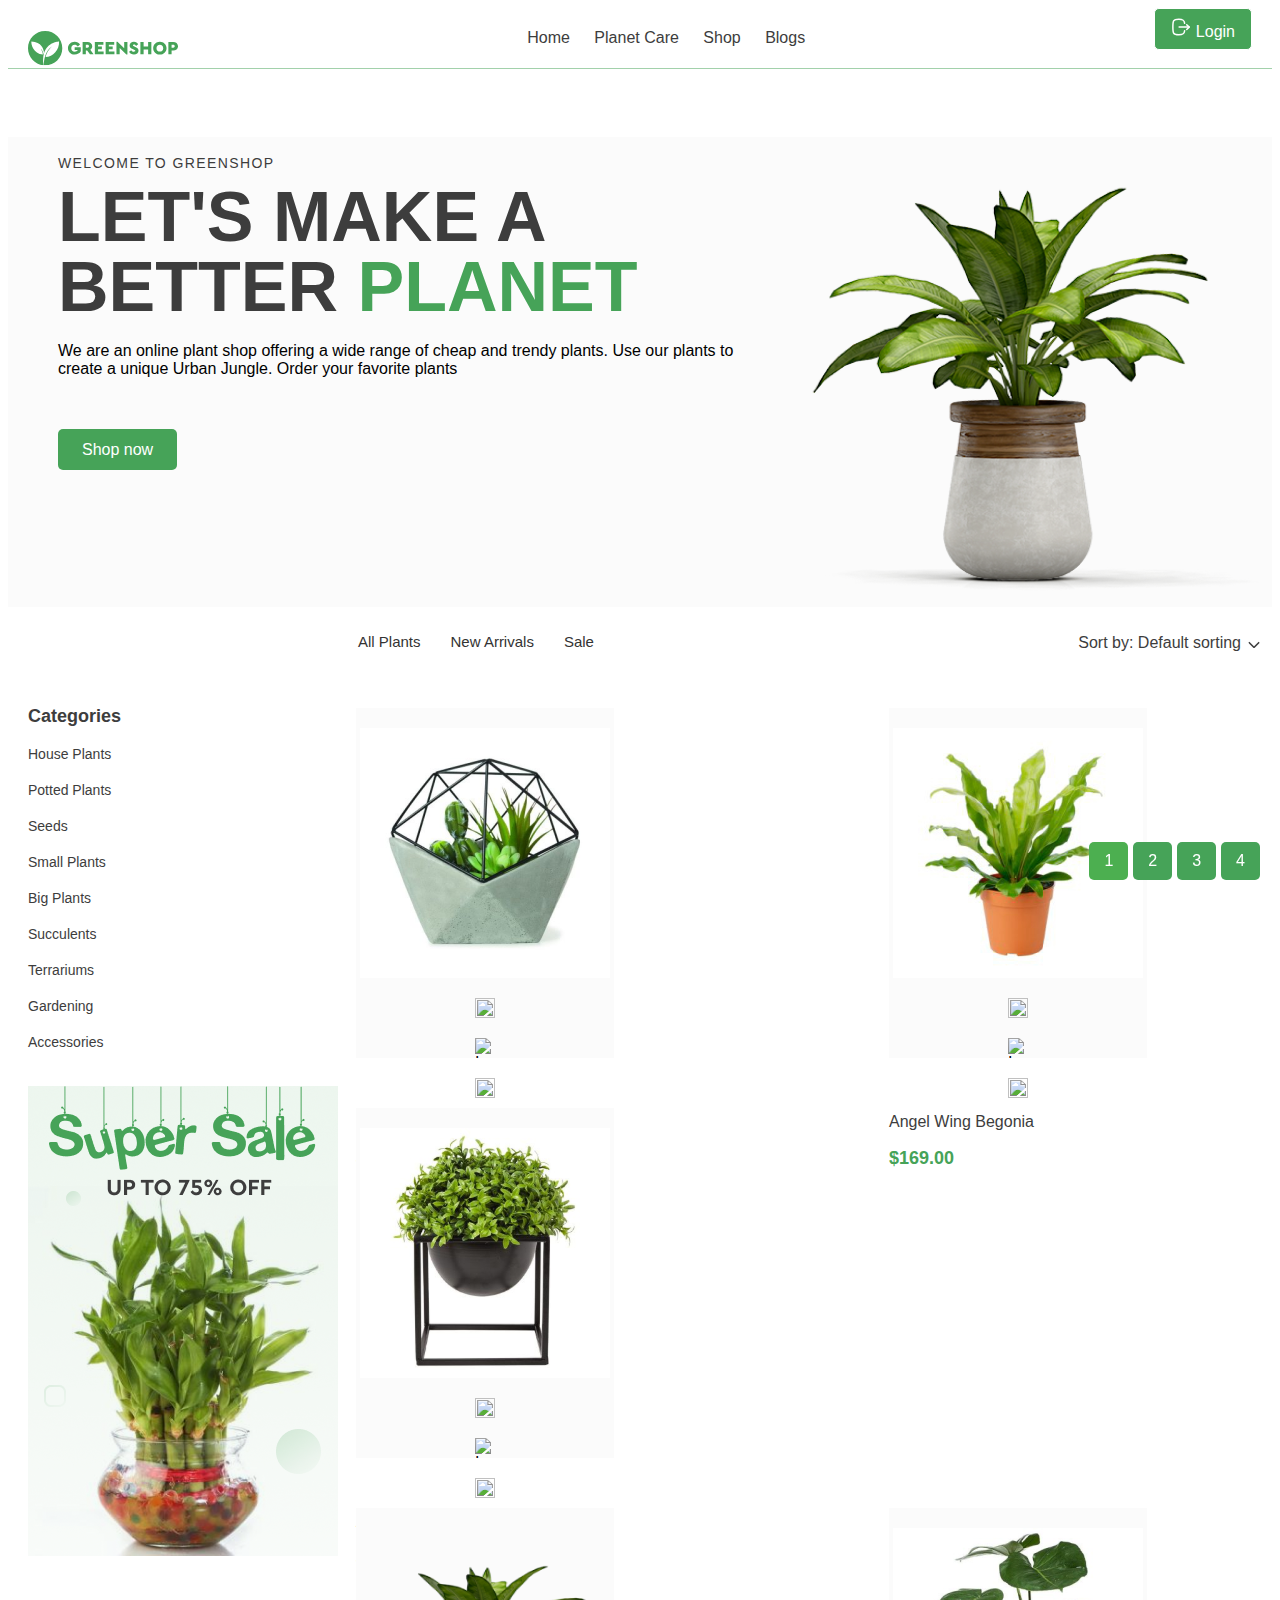
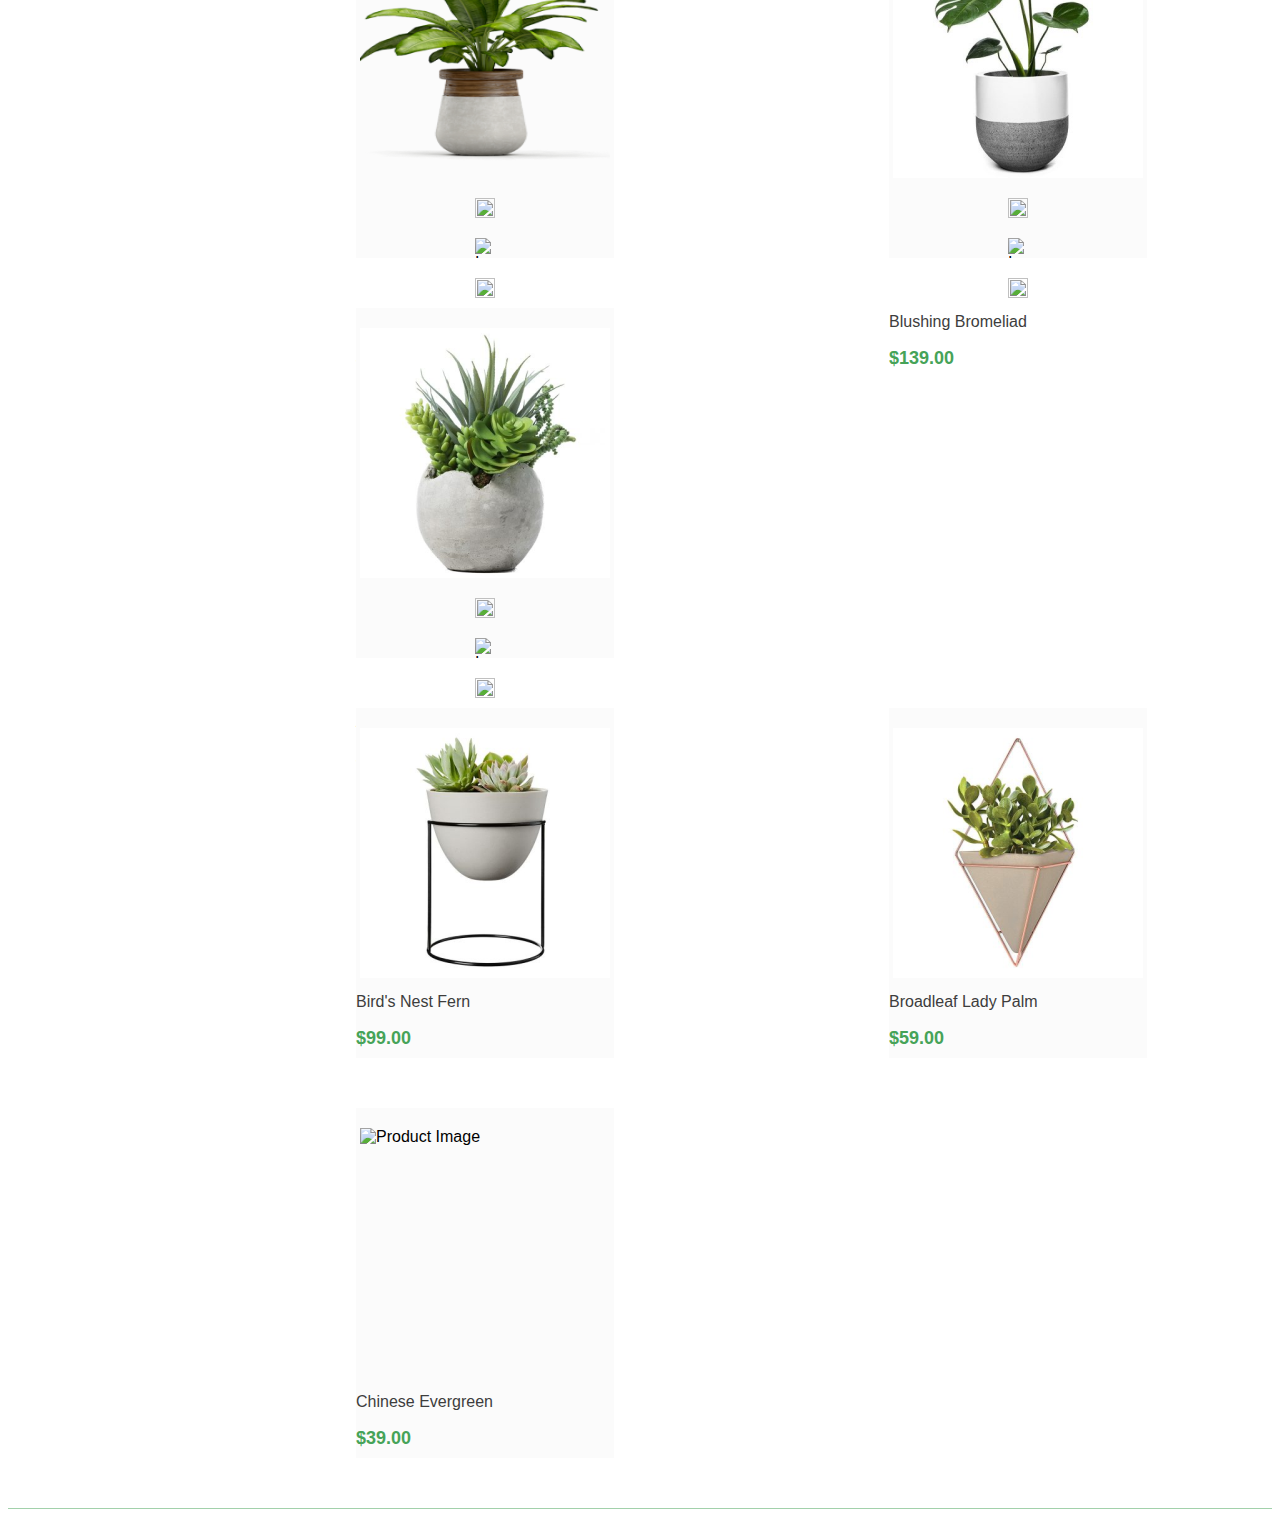
==== commit a4d12447: "Update index.html" ====
--- a/index.html
+++ b/index.html
@@ -94,53 +94,102 @@
             <div class="product-list">
                 <div class="product-row">
                     <div class="product">
-                        <img src="images/image 1.png" height="250" width="250" alt="Product Image">
+                        <div class="product-image">
+                            <img src="images/image 1.png" height="250" width="250"/>
+                            <div class="overlay-icons">
+                                <img src="images/Vector.png" height="20" width="20"/>
+                                <img src="images/heart 1.png" alt="Icon 3" width="20" height="20">
+                                <img src="images/Frame.png" height="20" width="20"/>
+                            </div>
+                            <div class="green-line"></div>
+                        </div>
                         <p>Barberton Daisy</p>
                         <span>$119.00</span>
                     </div>
                     <div class="product">
+                        <div class="product-image">
                         <img src="images/product-21-320x320 1.png" height="250" width="250" alt="Product Image">
+                            <div class="overlay-icons">
+                               <img src="images/Vector.png" height="20" width="20">
+                                <img src="images/heart 1.png" alt="Icon 3" width="20" height="20">
+                                <img src="images/Frame.png" height="20" width="20"/>
+                                </div>
+                            <div class="green-line"></div>
+                        </div>
                         <p>Angel Wing Begonia</p>
                         <span>$169.00</span>
                     </div>
                     <div class="product">
+                        <div class="product-image">
                         <img src="images/image 2.svg" alt="Product Image" width="258" height="250">
+                            <div class="overlay-icons">
+                                <img src="images/Vector.png" height="20" width="20">
+                                <img src="images/heart 1.png" alt="Icon 3" width="20" height="20">
+                                <img src="images/Frame.png" height="20" width="20"/>
+                            </div>
+                            <div class="green-line"></div>
+                        </div>
                         <p>African Violet</p>
                         <span>$199.00</span>
                     </div>
                 </div>
                 <div class="product-row">
                     <div class="product">
+                        <div class="product-image">
                         <img src="images/01 3.png" height="250" width="250" alt="Product Image">
+                            <div class="overlay-icons">
+                                <img src="images/Vector.png" height="20" width="20">
+                                <img src="images/heart 1.png" alt="Icon 3" width="20" height="20">
+                                <img src="images/Frame.png" height="20" width="20"/>
+                            </div>
+                            <div class="green-line"></div>
+                            </div>
                         <p>Beach Spider Lily</p>
                         <span>$129.00</span>
                     </div>
                     <div class="product">
+                        <div class="product-image">
                         <img src="images/image 7.png" height="250" width="250" alt="Product Image">
-                        <p>Description of Product 2</p>
-                        <span>$25.00</span>
-                    </div>
-                    <div class="product">
+                            <div class="overlay-icons">
+                                <img src="images/Vector.png" height="20" width="20">
+                                <img src="images/heart 1.png" alt="Icon 3" width="20" height="20">
+                                <img src="images/Frame.png" height="20" width="20"/>
+                                </div>
+                            <div class="green-line"></div>
+                        </div>
+                        <p>Blushing Bromeliad</p>
+                        <span>$139.00</span>
+                    </div>
+                    <div class="product">
+                        <div class="product-image">
                         <img src="images/image 8.png" height="250" width="250" alt="Product Image">
-                        <p>Description of Product 3</p>
-                        <span>$35.00</span>
+                            <div class="overlay-icons">
+                                <img src="images/Vector.png" height="20" width="20">
+                                <img src="images/heart 1.png" alt="Icon 3" width="20" height="20">
+                                <img src="images/Frame.png" height="20" width="20"/>
+                                </div>
+                            <div class="green-line"></div>
+                            </div>
+                        <p>Aluminum Plant</p>
+                        <span>$179.00</span>
                     </div>
                 </div>
                 <div class="product-row">
                     <div class="product">
                         <img src="images/image 9.png" height="250" width="250" alt="Product Image">
-                        <p>Description of Product 4</p>
-                        <span>$45.00</span>
+
+                        <p>Bird's Nest Fern</p>
+                        <span>$99.00</span>
                     </div>
                     <div class="product">
                         <img src="images/image 10.png" height="250" width="250" alt="Product Image">
-                        <p>Description of Product 5</p>
-                        <span>$55.00</span>
+                        <p>Broadleaf Lady Palm</p>
+                        <span>$59.00</span>
                     </div>
                     <div class="product">
                         <img src="images/image 11.png" height="250" width="250" alt="Product Image">
-                        <p>Description of Product 6</p>
-                        <span>$65.00</span>
+                        <p>Chinese Evergreen</p>
+                        <span>$39.00</span>
                     </div>
                 </div>
             </div>
--- a/maincss.css
+++ b/maincss.css
@@ -11,40 +11,57 @@
     margin-right: 20px;
 }
 
-.list {
-    list-style-type: none;
+.menu {
+    position: relative;
+}
+
+.menu-list {
+    list-style: none;
     padding: 0;
-    margin: 0;
-    color: black;
-}
-
-.list li {
+}
+
+.menu-list li {
     display: inline-block;
     margin-right: 20px;
-    color: #3d3d3d;
-}
-
-.list li:last-child {
-    margin-right: 0;
-}
-
-.list li a {
-    text-decoration: none;
+    position: relative;
+}
+
+.menu-list li a {
+    text-decoration: none;
+    font-family: var(--font-family);
+    font-weight: 400;
+    font-size: 16px;
+    color: #3d3d3d;
+}
+
+.submenu {
+    position: absolute;
+    top: 100%;
+    left: 0;
+    display: none;
+    background-color: #edf6ee;
+    padding: 10px;
+    border-radius: 5px;
+
+
+}
+
+.menu-list li:hover .submenu {
+    display: block;
+}
+
+.submenu li {
+    margin-top: 10px;
+}
+
+.submenu li a {
     color: black;
-    position: relative;
-}
-
-.list li a:hover::after {
-    content: "";
-    position: absolute;
-    left: 0;
-    bottom: -3px;
-    height: 2px;
-    background-color: green;
-    color: green;
-    border: 0.50px solid #46a358;
-}
-
+    text-decoration: none;
+}
+
+.submenu li a:hover {
+    color: #46a358;
+}
 .login-link {
     text-decoration: none;
     color: white;
@@ -314,3 +331,5 @@
 }
 
 
+
+
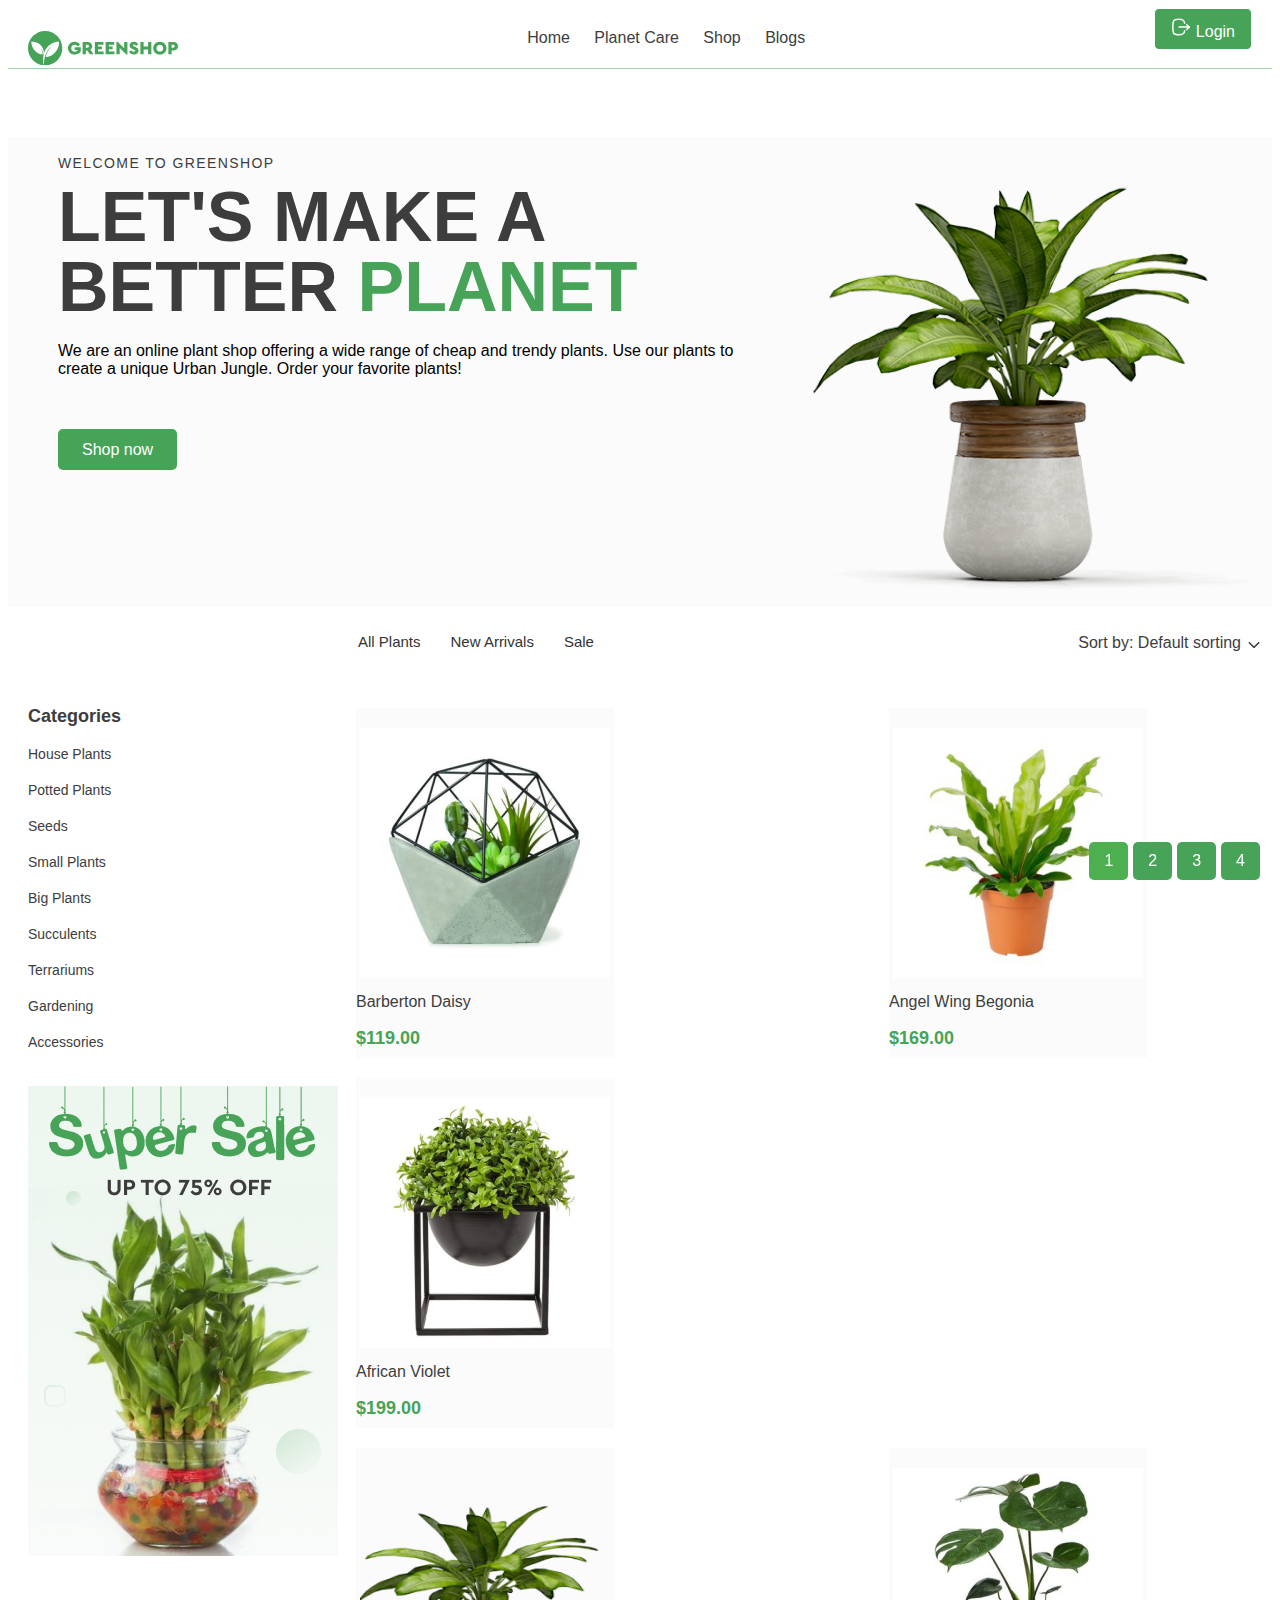
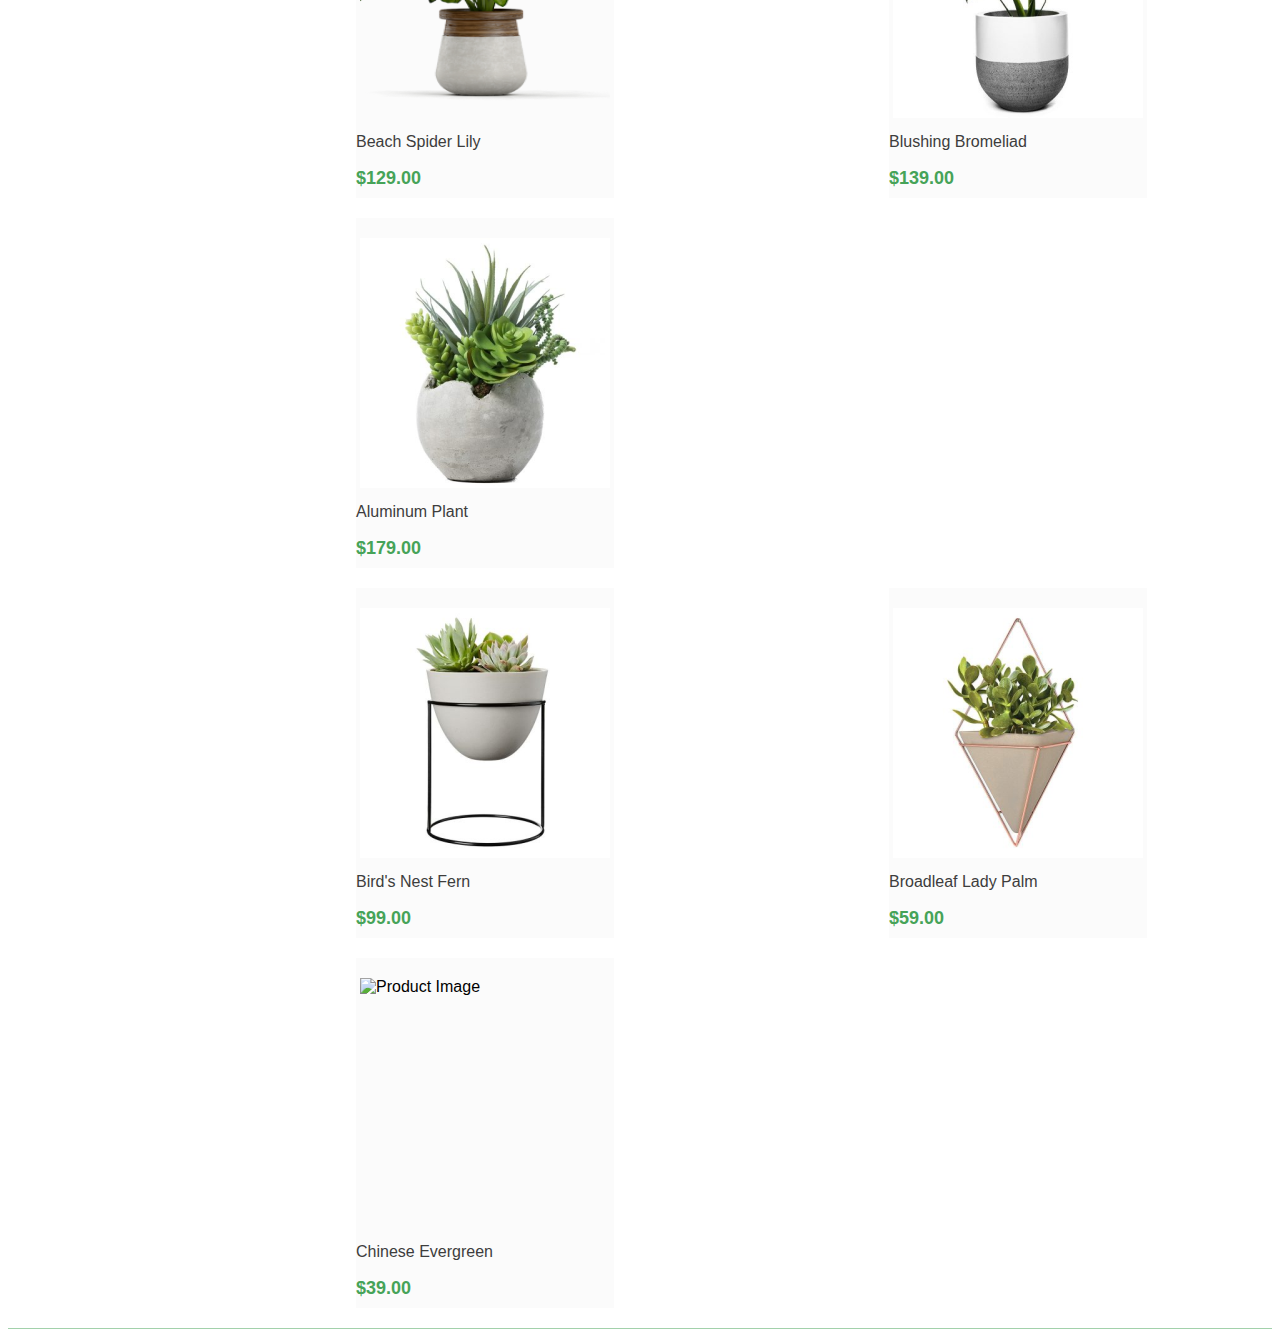
==== commit 6d493365: "Update index.html" ====
--- a/index.html
+++ b/index.html
@@ -62,7 +62,7 @@
             <article>
                 <h4>Welcome to GreenShop</h4>
                 <h1>Let's make a<br>Better <span>Planet</span></h1>
-                <p>We are an online plant shop offering a wide range of cheap and trendy plants. Use our plants to create a unique Urban Jungle. Order your favorite plants</p>
+                <p>We are an online plant shop offering a wide range of cheap and trendy plants. Use our plants to create a unique Urban Jungle. Order your favorite plants!</p>
                 <p class="Shop_now"><a href="#">Shop now</a></p>
             </article>
             <img src="images/01 1.png" height="450" width="507" alt="Banner Image">
--- a/maincss.css
+++ b/maincss.css
@@ -330,6 +330,45 @@
     background-color: #4CAF50;
 }
 
-
-
-
+.product {
+    position: relative;
+    margin-bottom: 20px;
+}
+
+.product-image {
+    position: relative;
+    overflow: hidden;
+}
+
+.overlay-icons {
+    position: absolute;
+    bottom: 10px;
+    left: 50%;
+    transform: translateX(-50%);
+    display: flex;
+    justify-content: center;
+    gap: 10px;
+    opacity: 0;
+    transition: opacity 0.3s ease;
+}
+
+.product:hover .overlay-icons {
+    opacity: 1;
+}
+
+.green-line {
+    position: absolute;
+    top: 0;
+    left: 0;
+    width: 100%;
+    height: 3px;
+    background-color: #46A358;
+    transform: translateY(-100%);
+    transition: transform 0.3s ease;
+}
+
+.product:hover .green-line { 
+    transform: translateY(0);
+}
+
+
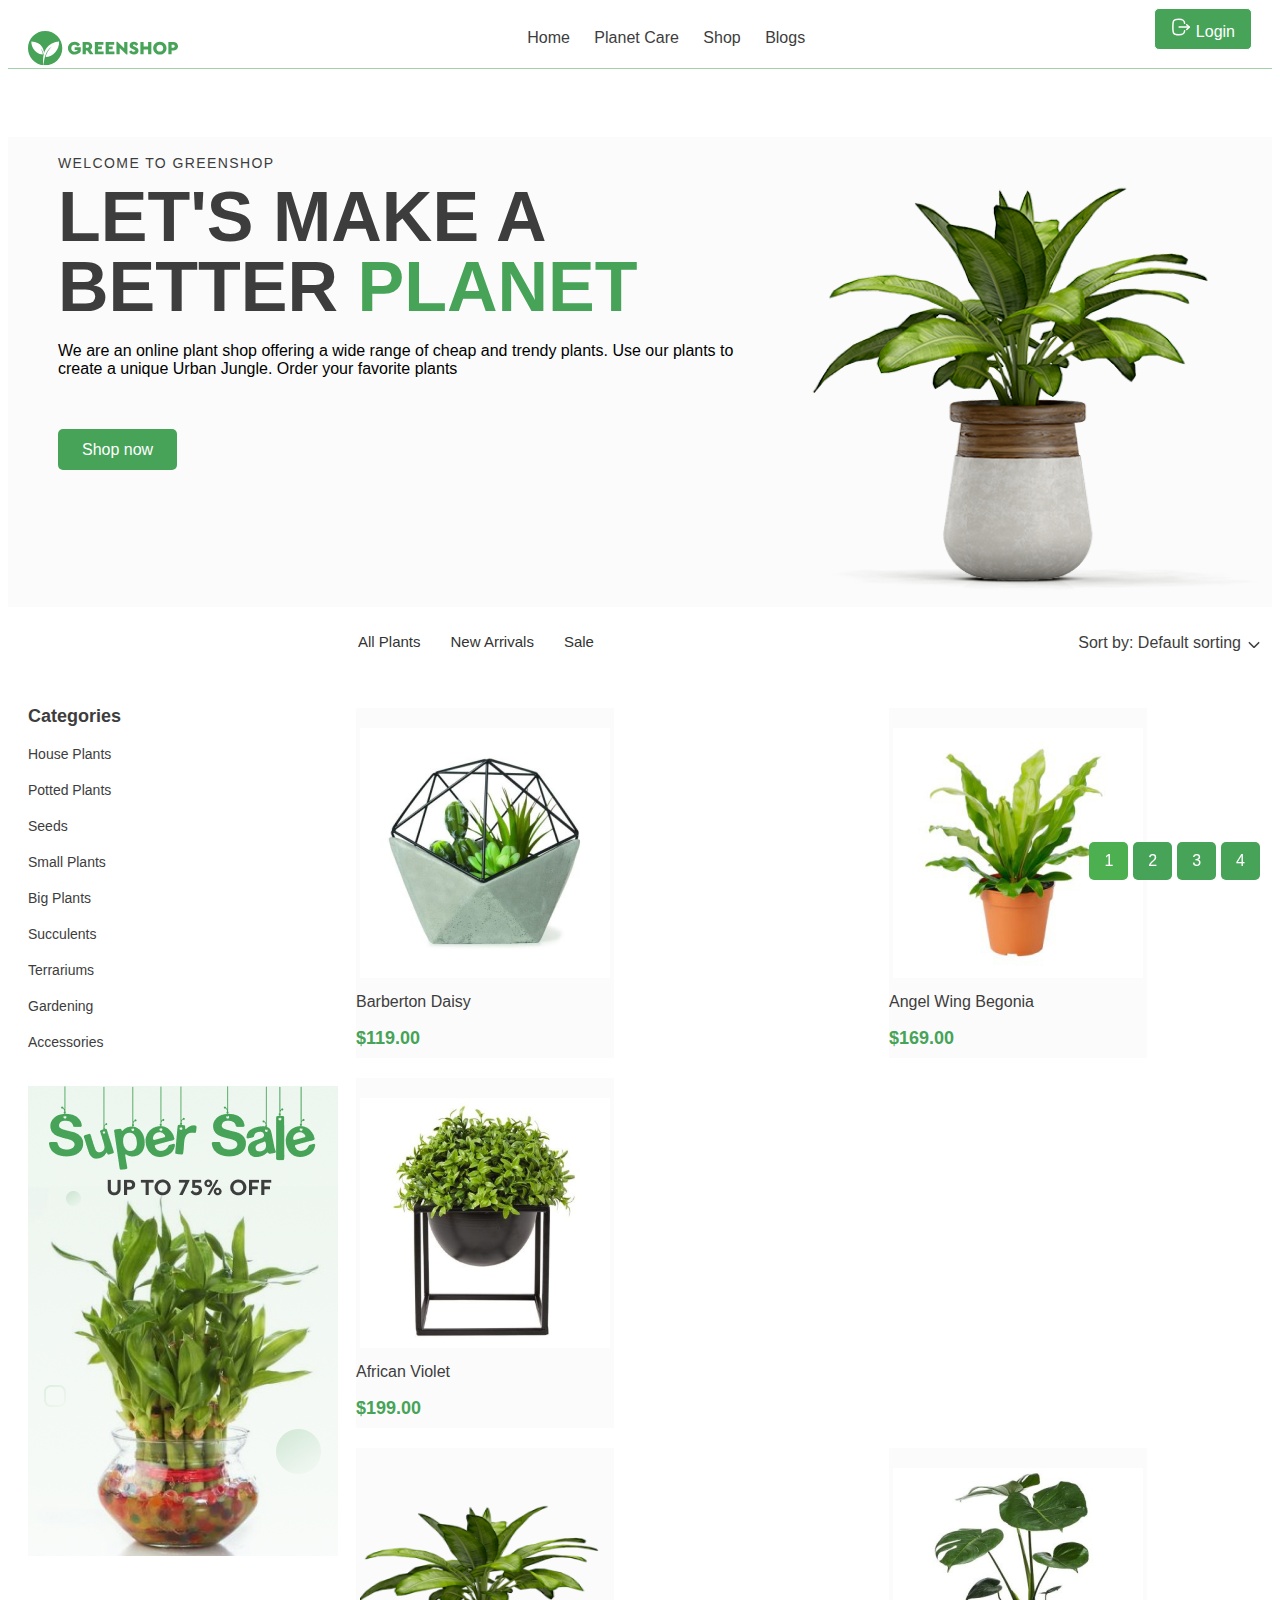
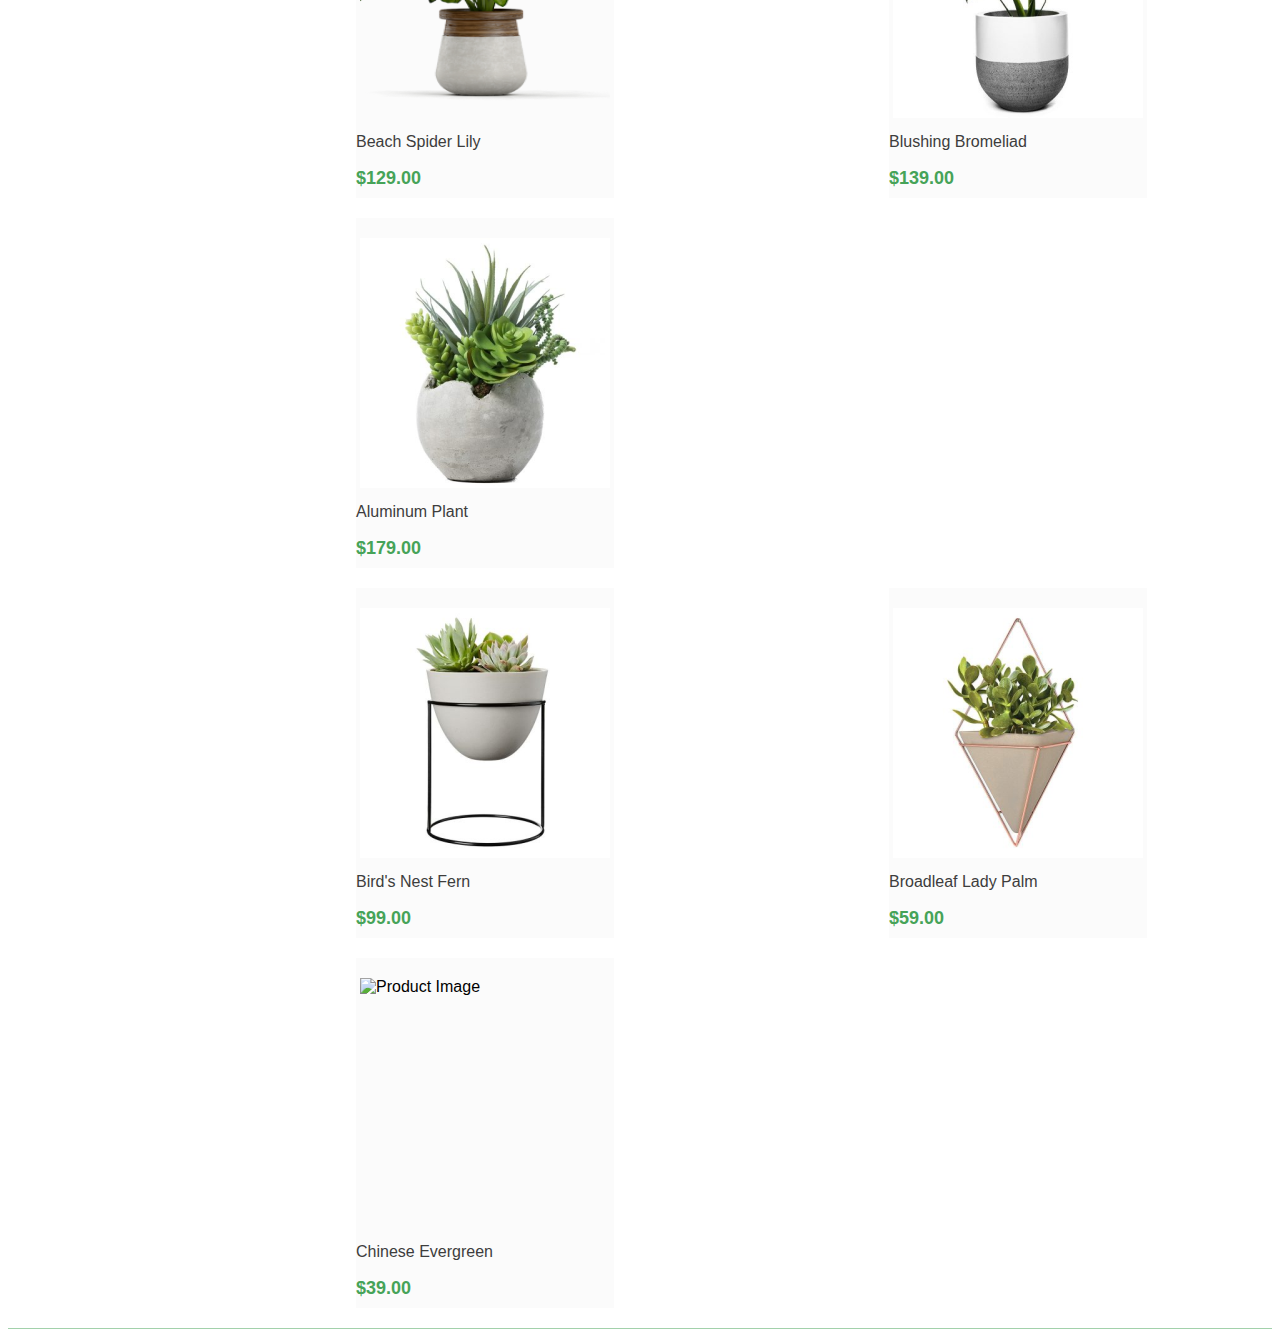
==== commit 406924bb: "Update index.html" ====
--- a/index.html
+++ b/index.html
@@ -62,7 +62,7 @@
             <article>
                 <h4>Welcome to GreenShop</h4>
                 <h1>Let's make a<br>Better <span>Planet</span></h1>
-                <p>We are an online plant shop offering a wide range of cheap and trendy plants. Use our plants to create a unique Urban Jungle. Order your favorite plants!</p>
+                <p>We are an online plant shop offering a wide range of cheap and trendy plants. Use our plants to create a unique Urban Jungle. Order your favorite plants</p>
                 <p class="Shop_now"><a href="#">Shop now</a></p>
             </article>
             <img src="images/01 1.png" height="450" width="507" alt="Banner Image">
@@ -120,7 +120,7 @@
                         <span>$169.00</span>
                     </div>
                     <div class="product">
-                        <div class="product-image">
+                        <div class="product-image discount">
                         <img src="images/image 2.svg" alt="Product Image" width="258" height="250">
                             <div class="overlay-icons">
                                 <img src="images/Vector.png" height="20" width="20">
@@ -206,5 +206,3 @@
     <input type="radio" name="page" id="page4">
     <label for="page4">4</label>
 </div>
-</body>
-</html>
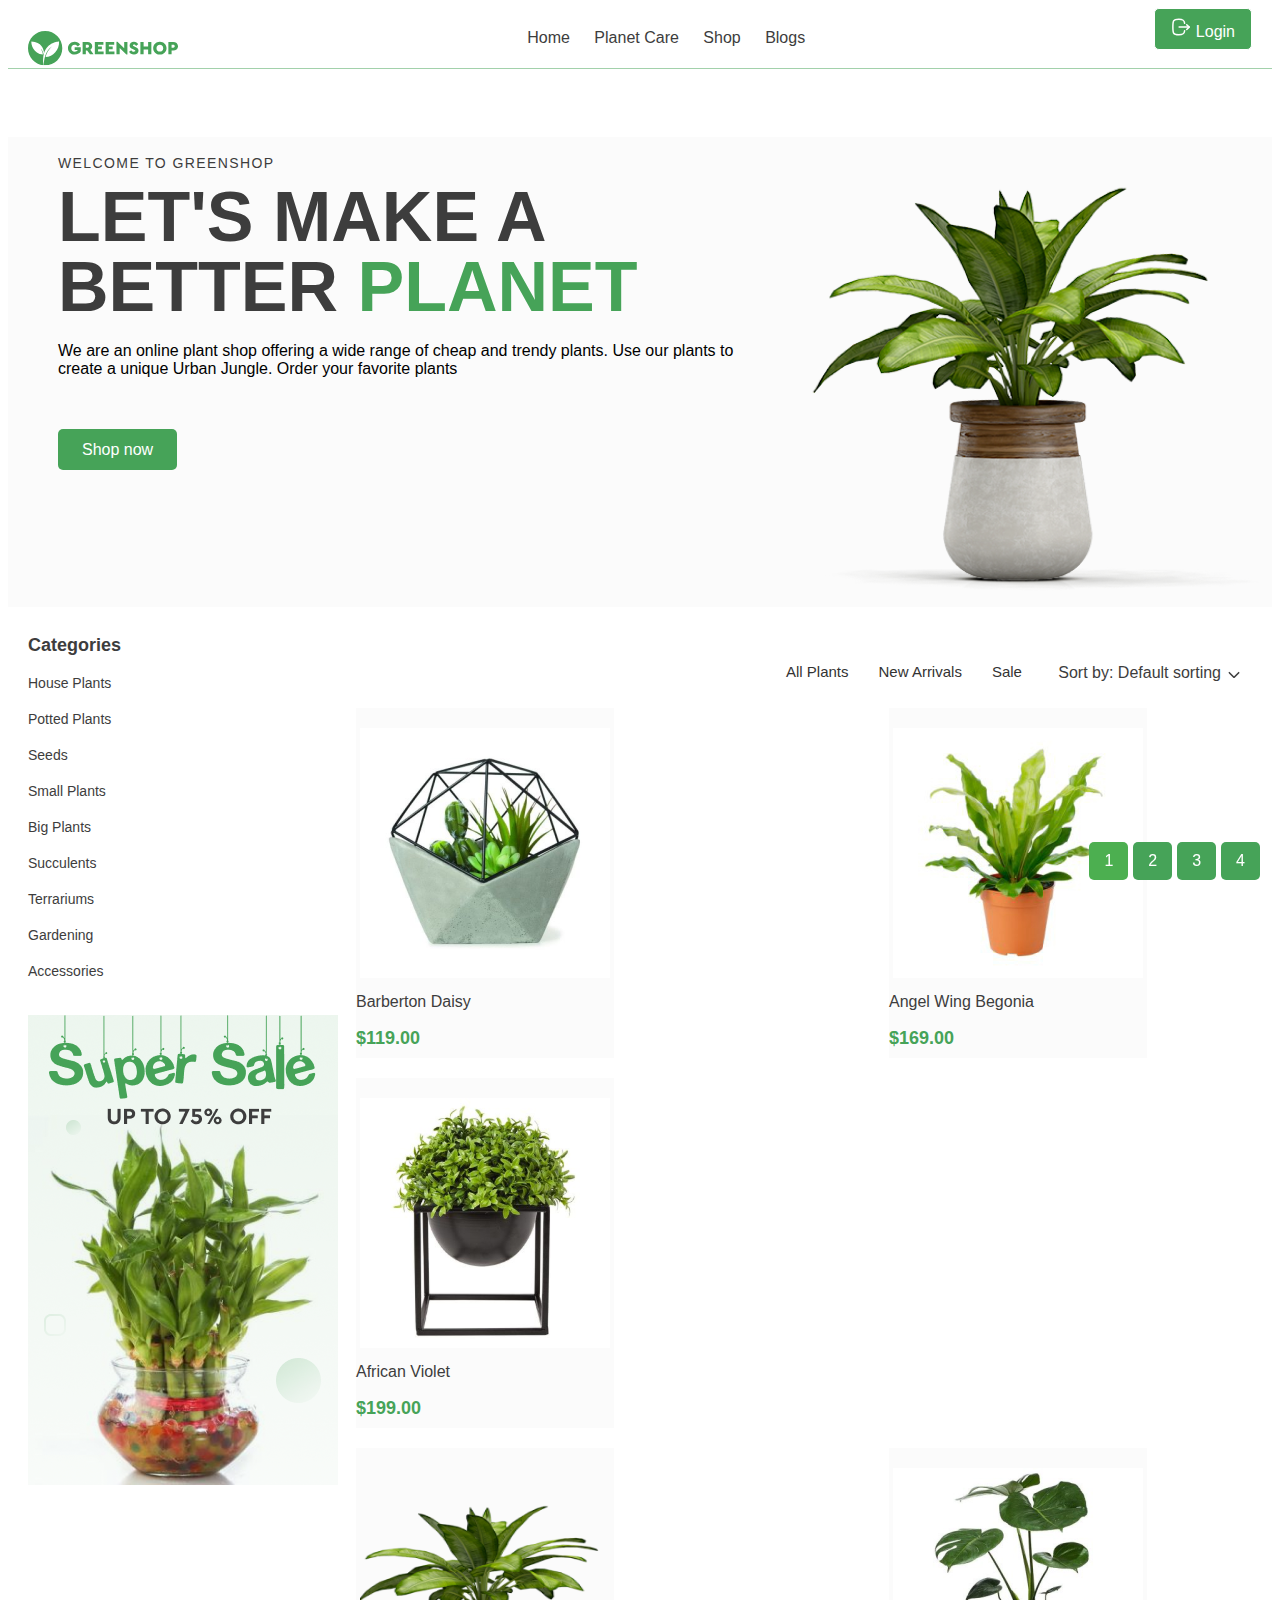
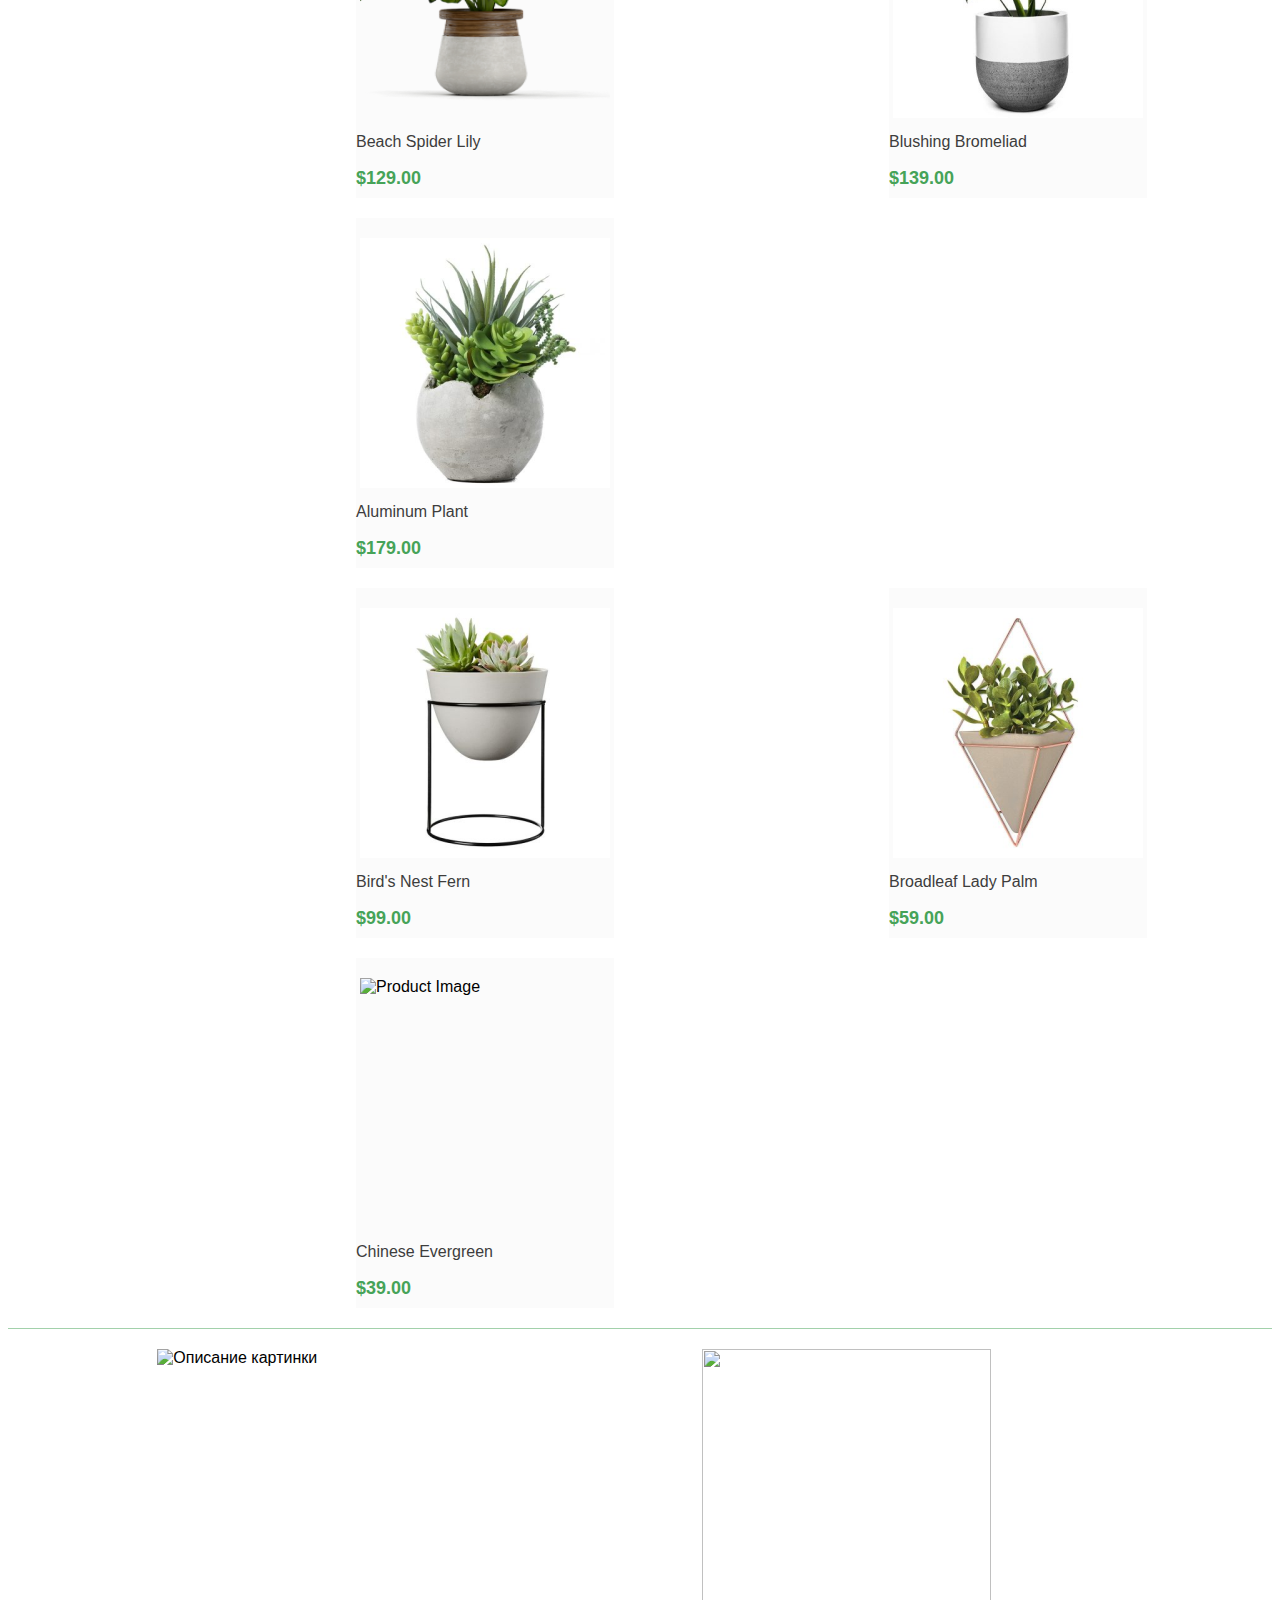
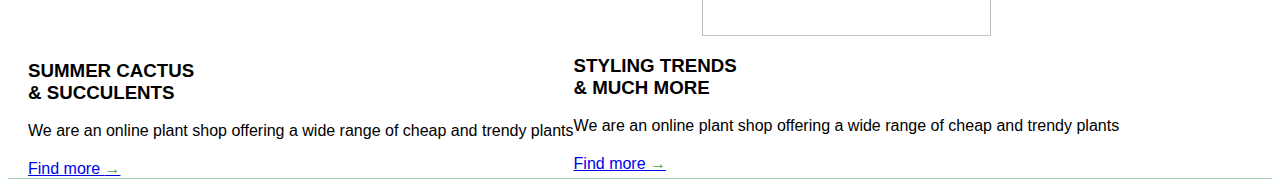
==== commit 6d90341e: "Update index.html" ====
--- a/index.html
+++ b/index.html
@@ -69,13 +69,12 @@
         </div>
     </section>
     <section class="products">
-        <div class="filters">
-            <a href="#">All Plants</a>
-            <a href="#">New Arrivals</a>
-            <a href="#">Sale</a>
-            <div class="sort">Sort by: Default sorting <img src="images/Arrow - Down 2.png" alt="Sorting Arrow" width="16" height="16"></div>
-        </div>
+
         <div class="container">
+
+
+
+
             <div class="categories">
                 <span>Categories</span>
                 <ul>
@@ -92,16 +91,21 @@
                 <img src="images/Super Sale Banner.png" alt="Super Sale Banner">
             </div>
             <div class="product-list">
+                <div class="filters">
+                    <a href="#">All Plants</a>
+                    <a href="#">New Arrivals</a>
+                    <a href="#">Sale</a>
+                    <div class="sort">Sort by: Default sorting <img src="images/Arrow - Down 2.png" alt="Sorting Arrow" width="16" height="16"></div>
+                </div>
                 <div class="product-row">
                     <div class="product">
                         <div class="product-image">
                             <img src="images/image 1.png" height="250" width="250"/>
                             <div class="overlay-icons">
-                                <img src="images/Vector.png" height="20" width="20"/>
-                                <img src="images/heart 1.png" alt="Icon 3" width="20" height="20">
-                                <img src="images/Frame.png" height="20" width="20"/>
-                            </div>
-                            <div class="green-line"></div>
+                                   <img src="images/Vector.png" height="20" width="20"/>
+                               <img src="images/heart 1.png" alt="Icon 3" width="20" height="20"/>
+                                <img src="images/Frame.png" height="20" width="20"/>
+                            </div>
                         </div>
                         <p>Barberton Daisy</p>
                         <span>$119.00</span>
@@ -114,7 +118,6 @@
                                 <img src="images/heart 1.png" alt="Icon 3" width="20" height="20">
                                 <img src="images/Frame.png" height="20" width="20"/>
                                 </div>
-                            <div class="green-line"></div>
                         </div>
                         <p>Angel Wing Begonia</p>
                         <span>$169.00</span>
@@ -127,7 +130,6 @@
                                 <img src="images/heart 1.png" alt="Icon 3" width="20" height="20">
                                 <img src="images/Frame.png" height="20" width="20"/>
                             </div>
-                            <div class="green-line"></div>
                         </div>
                         <p>African Violet</p>
                         <span>$199.00</span>
@@ -142,7 +144,6 @@
                                 <img src="images/heart 1.png" alt="Icon 3" width="20" height="20">
                                 <img src="images/Frame.png" height="20" width="20"/>
                             </div>
-                            <div class="green-line"></div>
                             </div>
                         <p>Beach Spider Lily</p>
                         <span>$129.00</span>
@@ -155,7 +156,6 @@
                                 <img src="images/heart 1.png" alt="Icon 3" width="20" height="20">
                                 <img src="images/Frame.png" height="20" width="20"/>
                                 </div>
-                            <div class="green-line"></div>
                         </div>
                         <p>Blushing Bromeliad</p>
                         <span>$139.00</span>
@@ -168,7 +168,6 @@
                                 <img src="images/heart 1.png" alt="Icon 3" width="20" height="20">
                                 <img src="images/Frame.png" height="20" width="20"/>
                                 </div>
-                            <div class="green-line"></div>
                             </div>
                         <p>Aluminum Plant</p>
                         <span>$179.00</span>
@@ -206,3 +205,24 @@
     <input type="radio" name="page" id="page4">
     <label for="page4">4</label>
 </div>
+<div class="container">
+    <div class="block">
+        <img src="images/image%2014.png" alt="Описание картинки" height="292" width="287">
+        <div class="content">
+            <h3>SUMMER CACTUS<br>& SUCCULENTS</h3>
+            <p>We are an online plant shop offering a wide range of cheap and trendy plants</p>
+            <a href="#" class="find-more">Find more <span class="arrow">→</span></a>
+        </div>
+    </div>
+    <div class="block">
+        <img src="images/image%2015.svg" height="287" width="289"/>
+        <div class="content">
+            <h3>STYLING TRENDS<BR>& MUCH MORE</h3>
+            <p>We are an online plant shop offering a wide range of cheap and trendy plants</p>
+            <a href="#" class="find-more">Find more <span class="arrow">→</span></a>
+        </div>
+    </div>
+</div>
+
+</body>
+</html>
--- a/maincss.css
+++ b/maincss.css
@@ -370,5 +370,28 @@
 .product:hover .green-line { 
     transform: translateY(0);
 }
-
-
+.product-image.discount {
+    position: relative;
+}
+
+.product-image.discount::before {
+    content: "13% OFF";
+    position: absolute;
+    background: #46a358;
+    padding: 7px 6px 8px;
+    top: 14px;
+    font-family: Italic;
+    font-weight: 500;
+    font-size: 16px;
+    line-height: 100%;
+    color: #fff;
+    opacity: 0;
+    transition: opacity 0.3s ease;
+}
+
+.product-image.discount:hover::before {
+    opacity: 1;
+}
+
+
+
